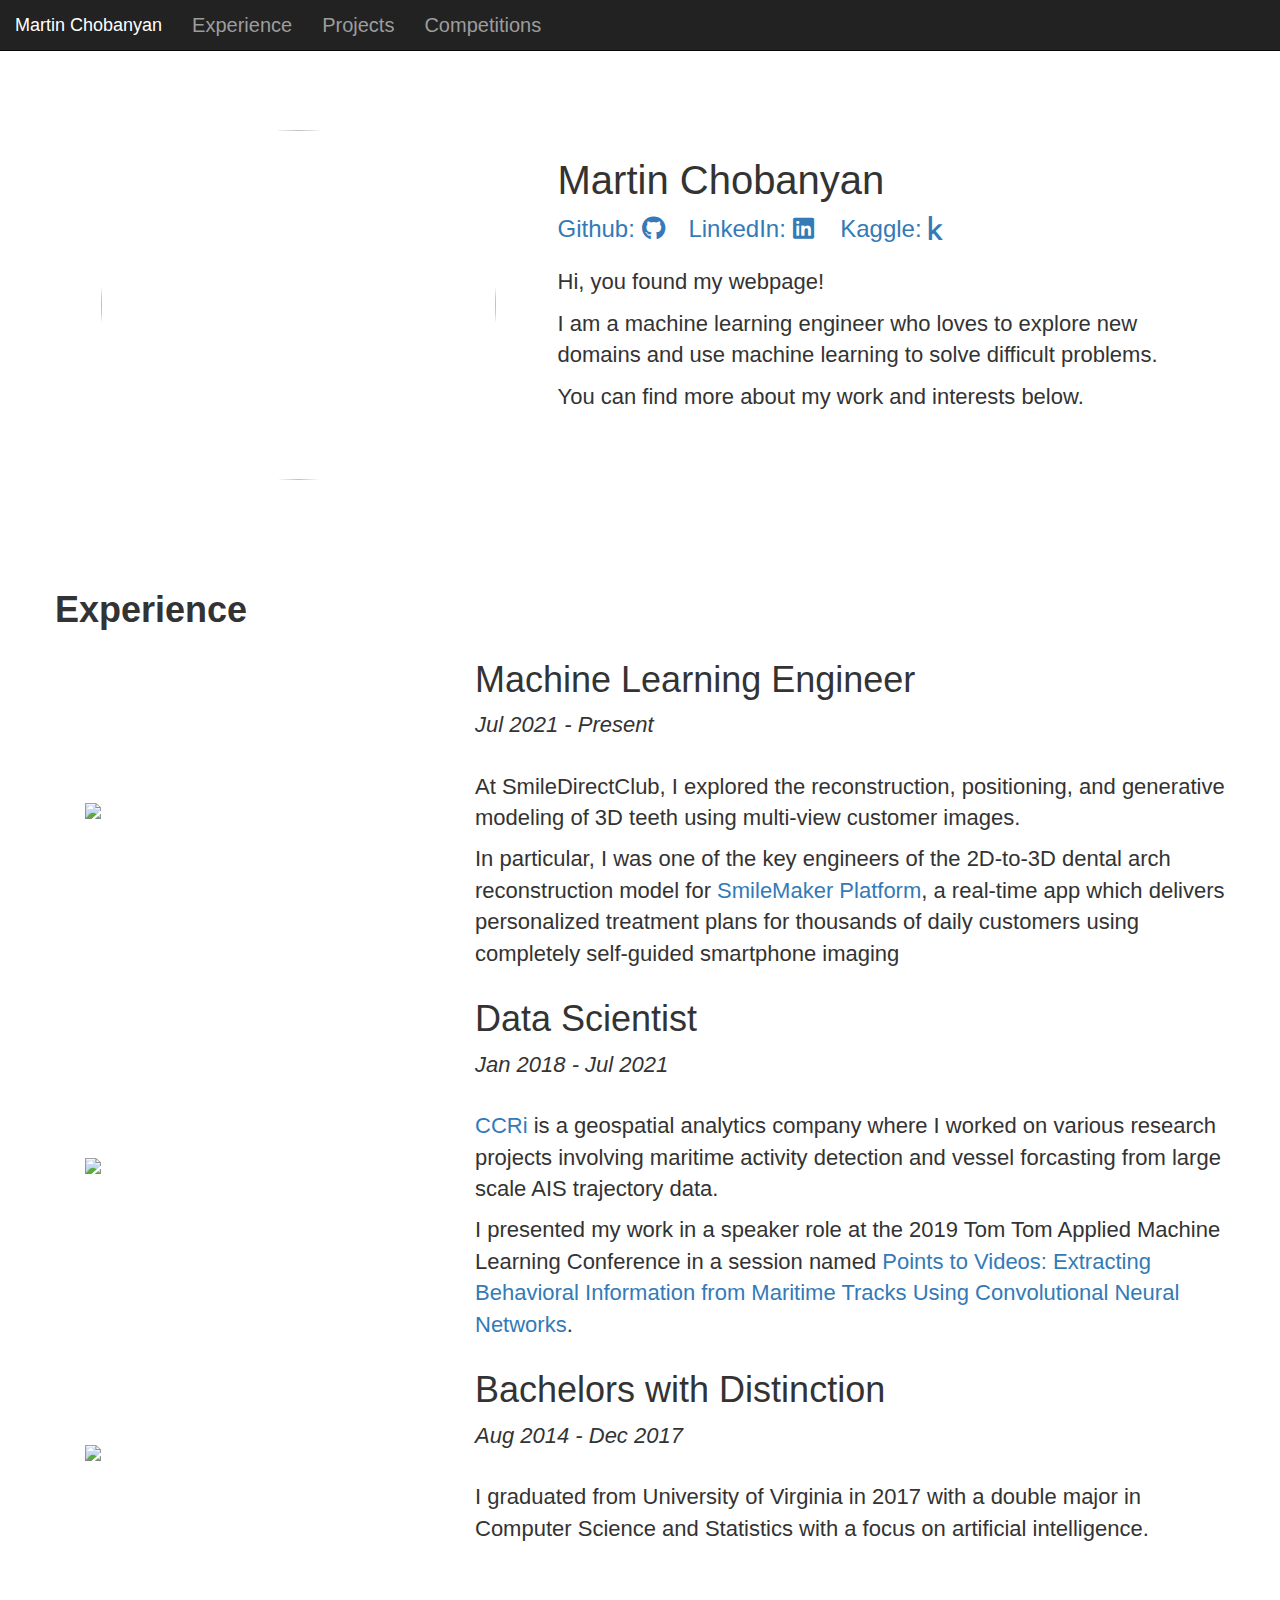
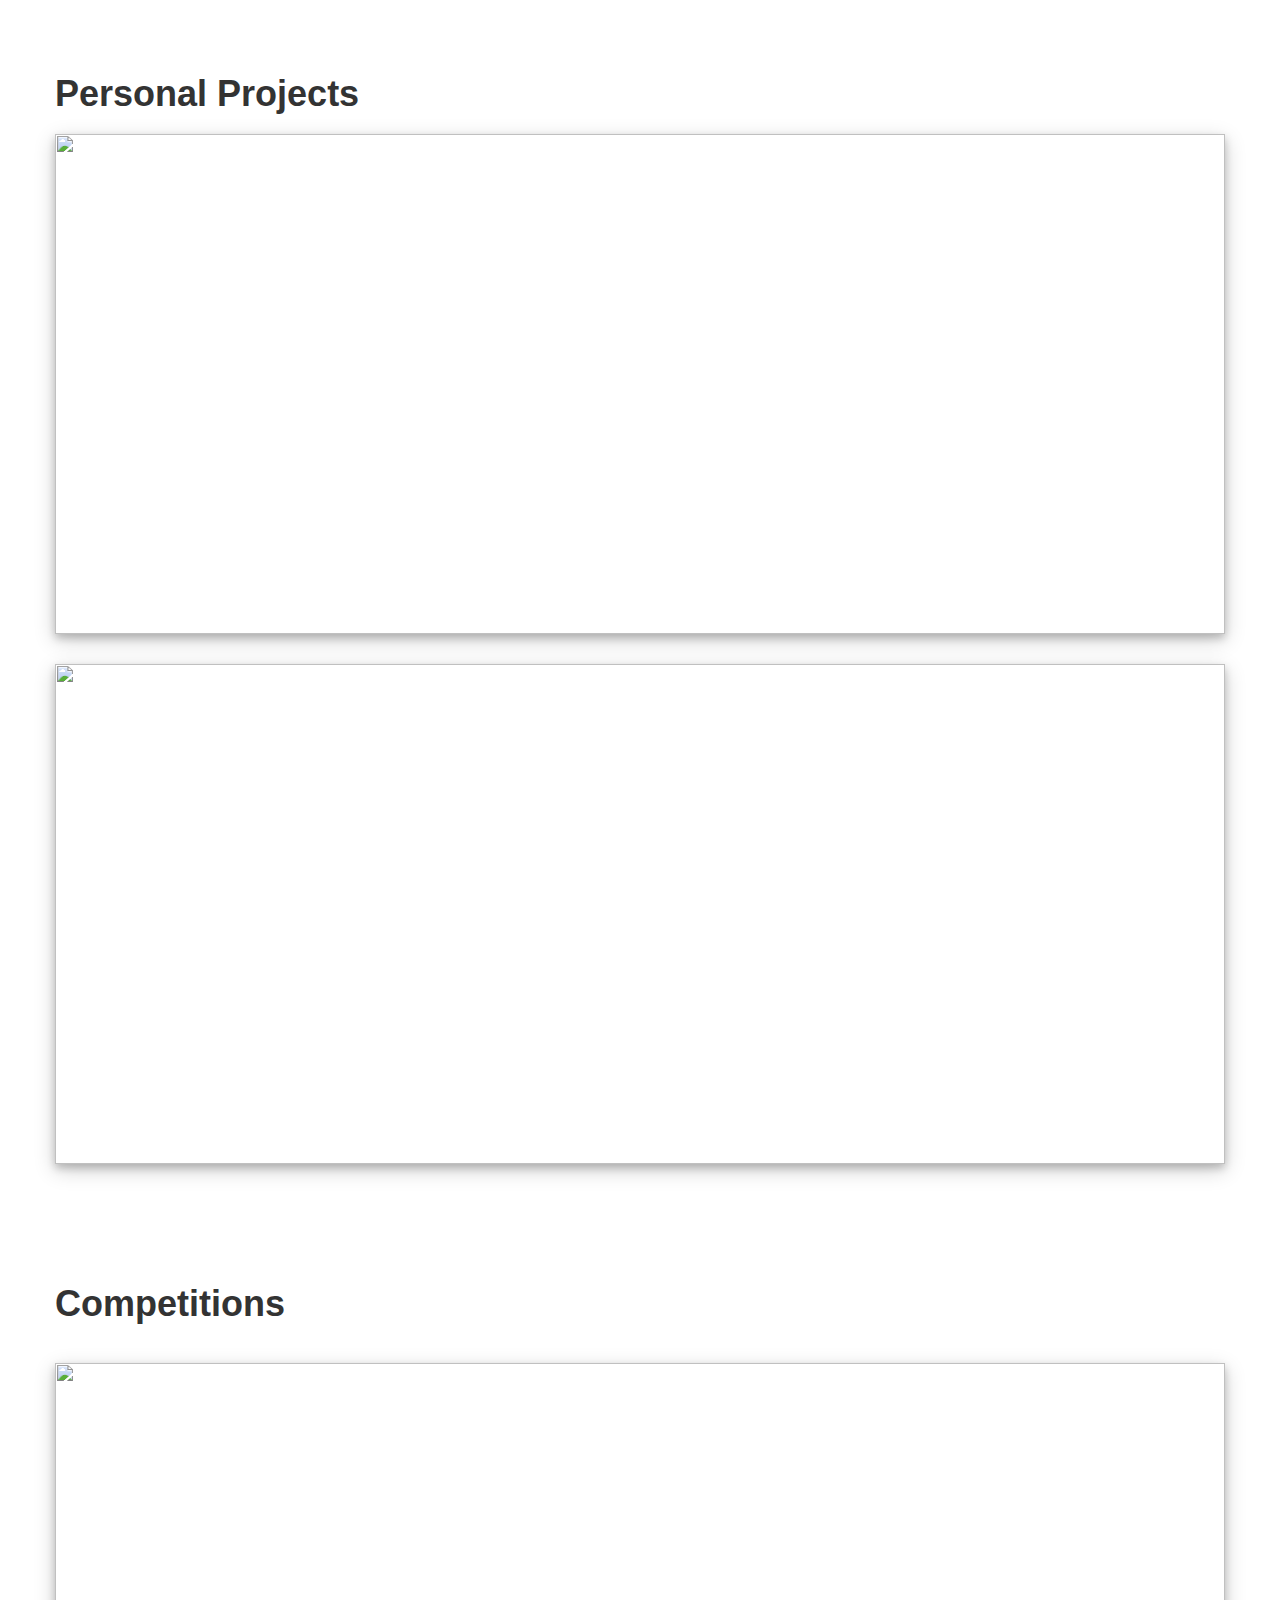
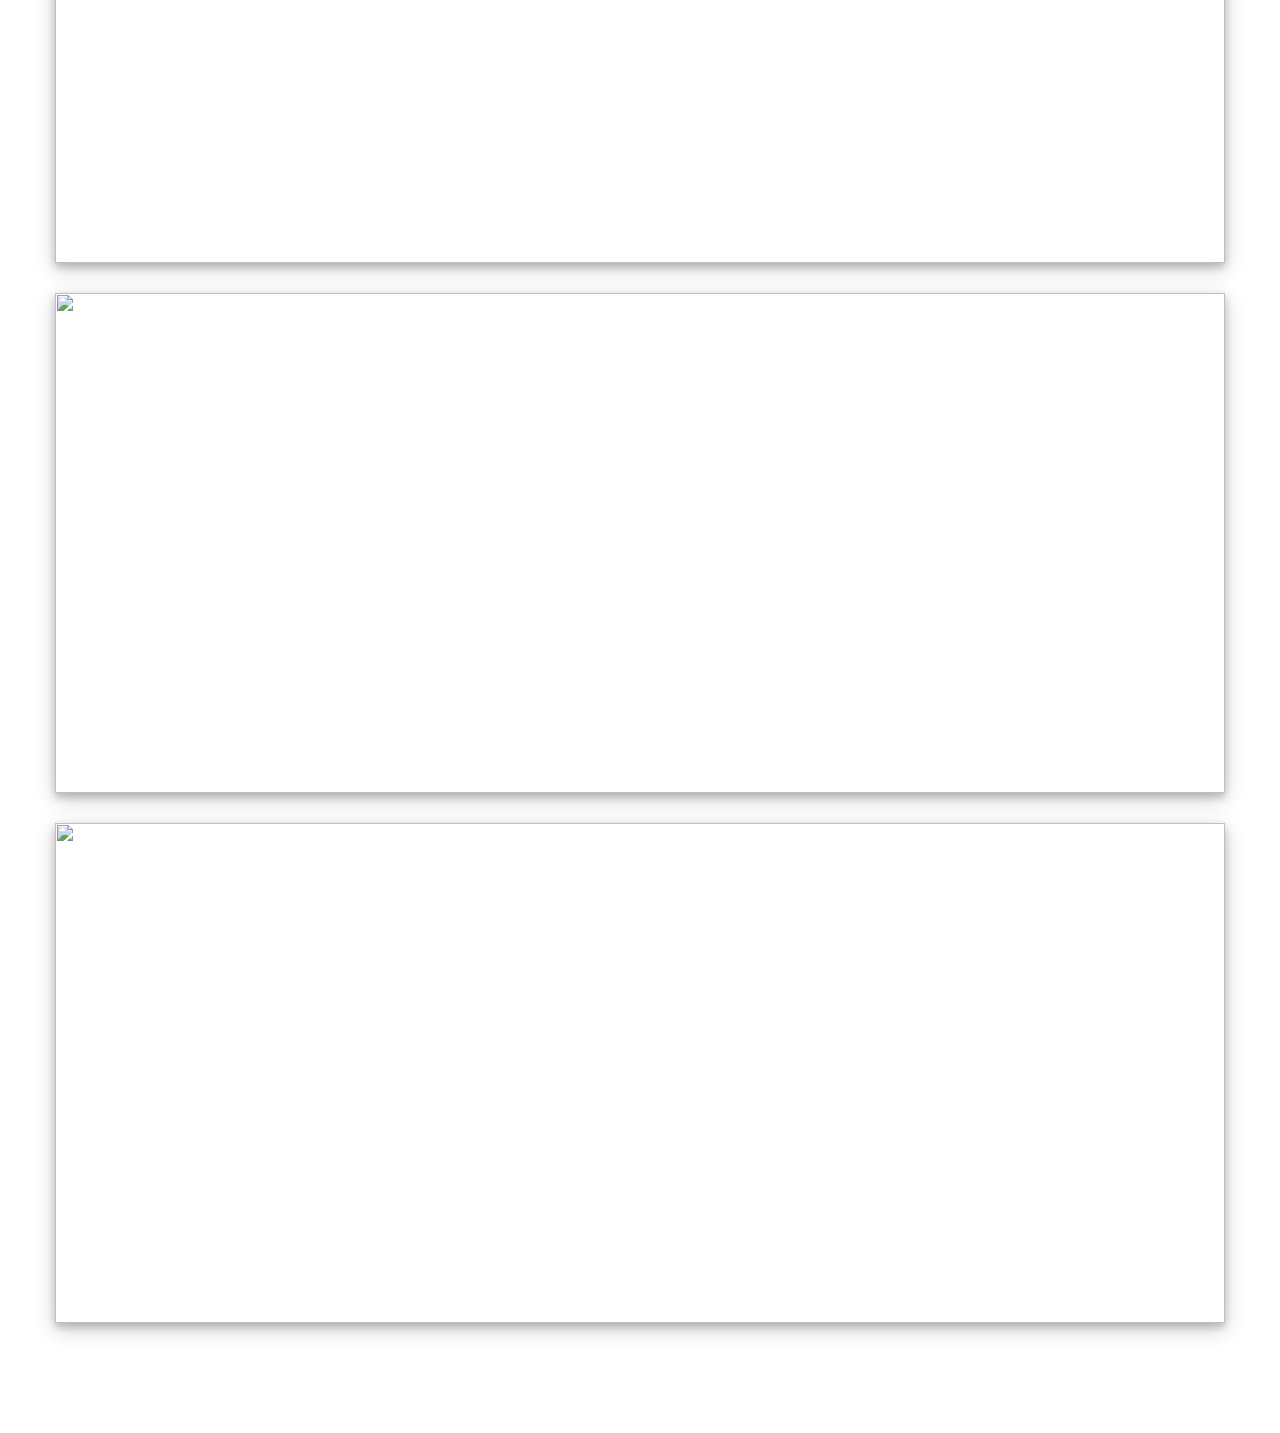
==== index.html @ 6e374dbe "Added experience section + minor changes" ====
<!DOCTYPE html>
<html lang="en">
<head>
  <title>Martin Chobanyan Homepage</title>
  <meta charset="utf-8">
  <meta name="viewport" content="width=device-width, initial-scale=1">
  <link rel="stylesheet" type="text/css" href="stylesheet.css">
  <link rel="stylesheet" href="https://maxcdn.bootstrapcdn.com/bootstrap/3.4.1/css/bootstrap.min.css">
  <link rel="stylesheet" href="https://cdnjs.cloudflare.com/ajax/libs/font-awesome/5.8.0/css/all.min.css">
  <script src="https://ajax.googleapis.com/ajax/libs/jquery/3.5.1/jquery.min.js"></script>
  <script src="https://maxcdn.bootstrapcdn.com/bootstrap/3.4.1/js/bootstrap.min.js"></script>
</head>

<body data-spy="scroll" data-target=".navbar" data-offset="50">

  <nav class="navbar navbar-inverse navbar-fixed-top">
    <div class="container-fluid">
      <div class="navbar-header">
        <a class="navbar-brand" href="#intro">Martin Chobanyan</a>
      </div>
      <div>
        <div class="collapse navbar-collapse" id="myNavbar">
          <ul class="nav navbar-nav">
            <li><a href="#experience">Experience</a></li>
            <li><a href="#projects">Projects</a></li>
            <li><a href="#competitions">Competitions</a></li>
          </ul>
        </div>
      </div>
    </div>
  </nav>    

  <div class="container", id="main-container">
    <div class="row vertical-align row-title", id="intro">
      <div class="col-lg-5">
  		<img src="https://raw.githubusercontent.com/martin-chobanyan/martin-chobanyan.github.io/main/resources/images/uva-selfie.jpg", class="img-circle", id="profile">
      </div>
      <div class="col-lg-7", id="intro-column">
      	<div id="intro-block">
      		<h1 style="font-size: 40px">Martin Chobanyan</h1>
      	    <a href="https://github.com/martin-chobanyan", class="media-links", target="_blank", rel="noreferrer noopener">Github: <i class="fab fa-github"></i></a>
      	    <a href="https://www.linkedin.com/in/martinchobanyan/", class="media-links", target="_blank", rel="noreferrer noopener">LinkedIn: <i class="fab fa-linkedin"></i>
            </a>
            <a href="https://www.kaggle.com/mch123", class="media-links", target="_blank", rel="noreferrer noopener">Kaggle: <i class="fab fa-kaggle"></i></a>

      	    <div id="intro-text">
      	    	<p>Hi, you found my webpage!</p>
      	    	<p>
                I am a machine learning engineer who loves to explore new domains and use machine learning to solve difficult problems.
              </p>
  	    	    <p>
  	    	    	You can find more about my work and interests below.
  	    	    </p>
      		</div>
      	</div>
      </div>
    </div>


    <div class="row row-title", id="experience">
      <h1><b>Experience</b></h1>
    </div>

    <div class="container", id="experience-block">
      <div class="row vertical-align experience-row">
        <div class="col-lg-4 experience-images">
          <img src="https://s3.us-east-2.amazonaws.com/lipco-product-images/outlook/outlook_items/D03972SMDRBK.jpg", id="sdc-logo">
        </div>
        <div class="col-lg-8 experience-text">
          <h1>Machine Learning Engineer</h1>
          <p><i>Jul 2021 - Present</i></p>
          <br>
          <p>
            At SmileDirectClub, I explored the reconstruction, positioning, and generative modeling of 3D teeth using multi-view customer images.
          </p>
          <p>
            In particular, I was one of the key engineers of the 2D-to-3D dental arch reconstruction model for <a href="https://investors.smiledirectclub.com/news-releases/news-release-details/smiledirectclub-announces-launch-innovative-smilemaker-platform">SmileMaker Platform</a>,
a real-time app which delivers personalized treatment plans for thousands of
daily customers using completely self-guided smartphone imaging
          </p>
        </div>
      </div>
      <div class="row vertical-align experience-row">
        <div class="col-lg-4 experience-images">
          <img src="https://raw.githubusercontent.com/martin-chobanyan/martin-chobanyan.github.io/main/resources/images/ccri-logo.png">
        </div>
        <div class="col-lg-8 experience-text">
          <h1>Data Scientist</h1>
          <p><i>Jan 2018 - Jul 2021</i></p>
          <br>
          <p>
            <a href="https://ccri.com", target="_blank", rel="noreferrer noopener">CCRi</a> is a geospatial analytics company where I worked on various research projects involving maritime activity detection and vessel forcasting from large scale AIS trajectory data.
          </p>
          <p>
            I presented my work in a speaker role at the 2019 Tom Tom Applied Machine Learning Conference in a session named <a href="https://tomtomfestival2019.sched.com/event/M3Os/points-to-videos-extracting-behavioral-information-from-maritime-tracks-using-convolutional-neural-networks">Points to Videos: Extracting Behavioral Information from Maritime Tracks Using Convolutional Neural Networks</a>.
          </p>
        </div>
      </div>
      <div class="row vertical-align experience-row">
        <div class="col-lg-4 experience-images">
          <img src="https://raw.githubusercontent.com/martin-chobanyan/martin-chobanyan.github.io/main/resources/images/uva-logo.png">
        </div>
        <div class="col-lg-8 experience-text">
          <h1>Bachelors with Distinction</h1>
          <p><i>Aug 2014 - Dec 2017</i></p>
          <br>
          <p>
            I graduated from University of Virginia in 2017 with a double major in Computer Science and Statistics with a focus on artificial intelligence.
          </p>
        </div>
      </div>
    </div>

    <div class="row row-title", id="projects">
    	<h1><b>Personal Projects</b></h1>
    </div>

    <div class="row project-row", id="transfer-vis">
    	<img src="https://raw.githubusercontent.com/martin-chobanyan/martin-chobanyan.github.io/main/resources/images/transfer-vis-banner.png", class="project-banner img-fluid ">
    	<a href="https://towardsdatascience.com/visualizing-change-in-neural-networks-eea86529a9f3", target="_blank", rel="noreferrer noopener">
  	  	<div class="overlay-description">
  	  		<div class="overlay-project-title">
  	  			<p class="project-title">
  	  				<strong>Visualizing Change in Neural Networks</strong>
  	  				<i class="fa fa-arrow-right fa-3x"></i>
  	  			</p>
  	  		</div>
  	  		<div class="overlay-project-description">
  	  			<p class="project-description">
  	  				An experiment to assess the change in feature visualizations of a neural network as it is fine-tuned to a new task 
  	  		    </p>

  	  		</div>
  	  	</div>
    	</a>
    </div>

      <div class="row project-row", id="emotion-detection">
    	<img src="https://raw.githubusercontent.com/martin-chobanyan/martin-chobanyan.github.io/main/resources/images/emotion-detection-banner.png", class="project-banner img-fluid ">
    	<a href="https://towardsdatascience.com/training-an-emotion-detector-with-transfer-learning-91dea84adeed", target="_blank", rel="noreferrer noopener">
  	  	<div class="overlay-description">
  	  		<div class="overlay-project-title">
  	  			<p class="project-title">
  	  				<strong>Emotion Detection with Transfer Learning</strong>
  	  				<i class="fa fa-arrow-right fa-3x"></i>
  	  			</p>
  	  		</div>
  	  		<div class="overlay-project-description">
  	  			<p class="project-description">
  	  				Creating an emotion detector using pre-trained computer vision models, transfer learning, and a nifty way to create a custom dataset using Google Images
  	  		    </p>
  	  		</div>
  	  	</div>
    	</a>
    </div>

    <div class="row row-title", id="competitions">
      <h1><b>Competitions</b></h1>
    </div>
    <div class="row project-row", id="kaggle-champs">
    	<img src="https://raw.githubusercontent.com/martin-chobanyan/martin-chobanyan.github.io/main/resources/images/kaggle-champs-banner.png", class="project-banner img-fluid ">
    	<a href="https://github.com/martin-chobanyan/champs_molecular_prediction", target="_blank", rel="noreferrer noopener">
  	  	<div class="overlay-description">
  	  		<div class="overlay-project-title">
  	  			<p class="project-title">
  	  				<strong>CHAMPS Molecular Prediction (Top 5% Finish)</strong>
  	  				<i class="fa fa-arrow-right fa-3x"></i>
  	  			</p>
  	  		</div>
  	  		<div class="overlay-project-description">
  	  			<p class="project-description">
  	  				Predicting molecular properties using graph convolutional neural networks and chemical descriptors
  	  		    </p>
  	  		</div>
  	  	</div>
    	</a>
    </div>
    
    <div class="row project-row", id="kaggle-champs">
      <img src="https://raw.githubusercontent.com/martin-chobanyan/martin-chobanyan.github.io/main/resources/images/cell-examples.jpg", class="project-banner img-fluid ">
      <a href="https://github.com/martin-chobanyan/hpa-single-cell", target="_blank", rel="noreferrer noopener">
        <div class="overlay-description">
          <div class="overlay-project-title">
            <p class="project-title">
              <strong>HPA Single Cell Classification (Top 6% Finish)</strong>
              <i class="fa fa-arrow-right fa-3x"></i>
            </p>
          </div>
          <div class="overlay-project-description">
            <p class="project-description">
              Segmenting the locations of target proteins within cell microscopy images using a Transformer-based architecture
            </p>
          </div>
        </div>
      </a>
    </div>

    <div class="row project-row", id="kaggle-lanl">
    	<img src="https://raw.githubusercontent.com/martin-chobanyan/martin-chobanyan.github.io/main/resources/images/kaggle-lanl-banner.png", class="project-banner img-fluid ">
    	<a href="https://github.com/martin-chobanyan/lanl_earthquake/blob/master/my_approach.ipynb", target="_blank", rel="noreferrer noopener">
  	  	<div class="overlay-description">
  	  		<div class="overlay-project-title">
  	  			<p class="project-title">
  	  				<strong>LANL Earthquake Prediction</strong>
  	  				<i class="fa fa-arrow-right fa-3x"></i>
  	  			</p>
  	  		</div>
  	  		<div class="overlay-project-description">
  	  			<p class="project-description">
  	  				Predicting the next seismic event in simulated earthquake data using an ensemble of deep learning techniques
  	  		    </p>
  	  		</div>
  	  	</div>
    	</a>
    </div>

  </div>
</body>
</html>
---- stylesheet.css ----
nav a {
	font-size: 20px;	
}

p, #experience-block li {
	font-size: 22px;
}

.row{
    overflow: hidden; 
}

.row-title {
	padding-top: 50px;
}

#main-container {
	margin-top: 80px;
	margin-bottom: 80px;
}

#profile {
	height: 350px;
	width: 395px;
	display: block; 
	margin: auto;
	margin-bottom: 40px;
}

.vertical-align {
    display: flex;
    align-items: center;
}

#intro-block {
	margin-bottom: 100px;
}

#intro-text {
	margin-top: 20px;
}

.media-links {
	font-size: 24px;
	margin-right: 20px;
	margin-top: 20px;
}

#experience-row {
	padding-top: 30px;
}

#experience-images {
	/*background-color: lightblue*/
}

#experience-text {
	/*background-color: lightgray*/
}

#experience-images img {
	display: block;
	margin: auto;
}

#ccri-logo {
	width: 75%;
	height: 75%;
}

#projects, #competitions {
	margin-top: 50px;
}

.project-row {
	margin-top: 30px;
	margin-bottom: 30px;
	position: relative;
	box-shadow: 0 4px 8px 0 rgba(0, 0, 0, 0.2), 0 6px 20px 0 rgba(0, 0, 0, 0.19);
}

#transfer-vis {
	margin-top: 10px;
}

.project-banner {
	display: block; 
	width: 100%; 
	height: 500px; 
}

.overlay-description {
	visibility: hidden;
	position: absolute;
	top: 0;
	bottom: 0;
	left: 0;
	right: 0;
	opacity: 0.8;
	background-color: #505050;
}

.project-row:hover .overlay-description {
	visibility: visible;
}

.overlay-project-title {
	color: white;
	position: absolute;
	width: 100%;
	top: 40%;
	left: 50%;
	-webkit-transform: translate(-50%, -50%);
	text-align: center;
}

.overlay-project-description {
	color: white;
	position: absolute;
	width: 75%;
	top: 60%;
	left: 50%;
	-webkit-transform: translate(-50%, -50%);
	text-align: center;
}

.project-title {
	font-size: 36px;
}

.project-description {
	font-size: 24px;
}

.overlay-project-title i {
	margin-left: 15px;
	margin-top: 10px;
	font-size: 30px
}
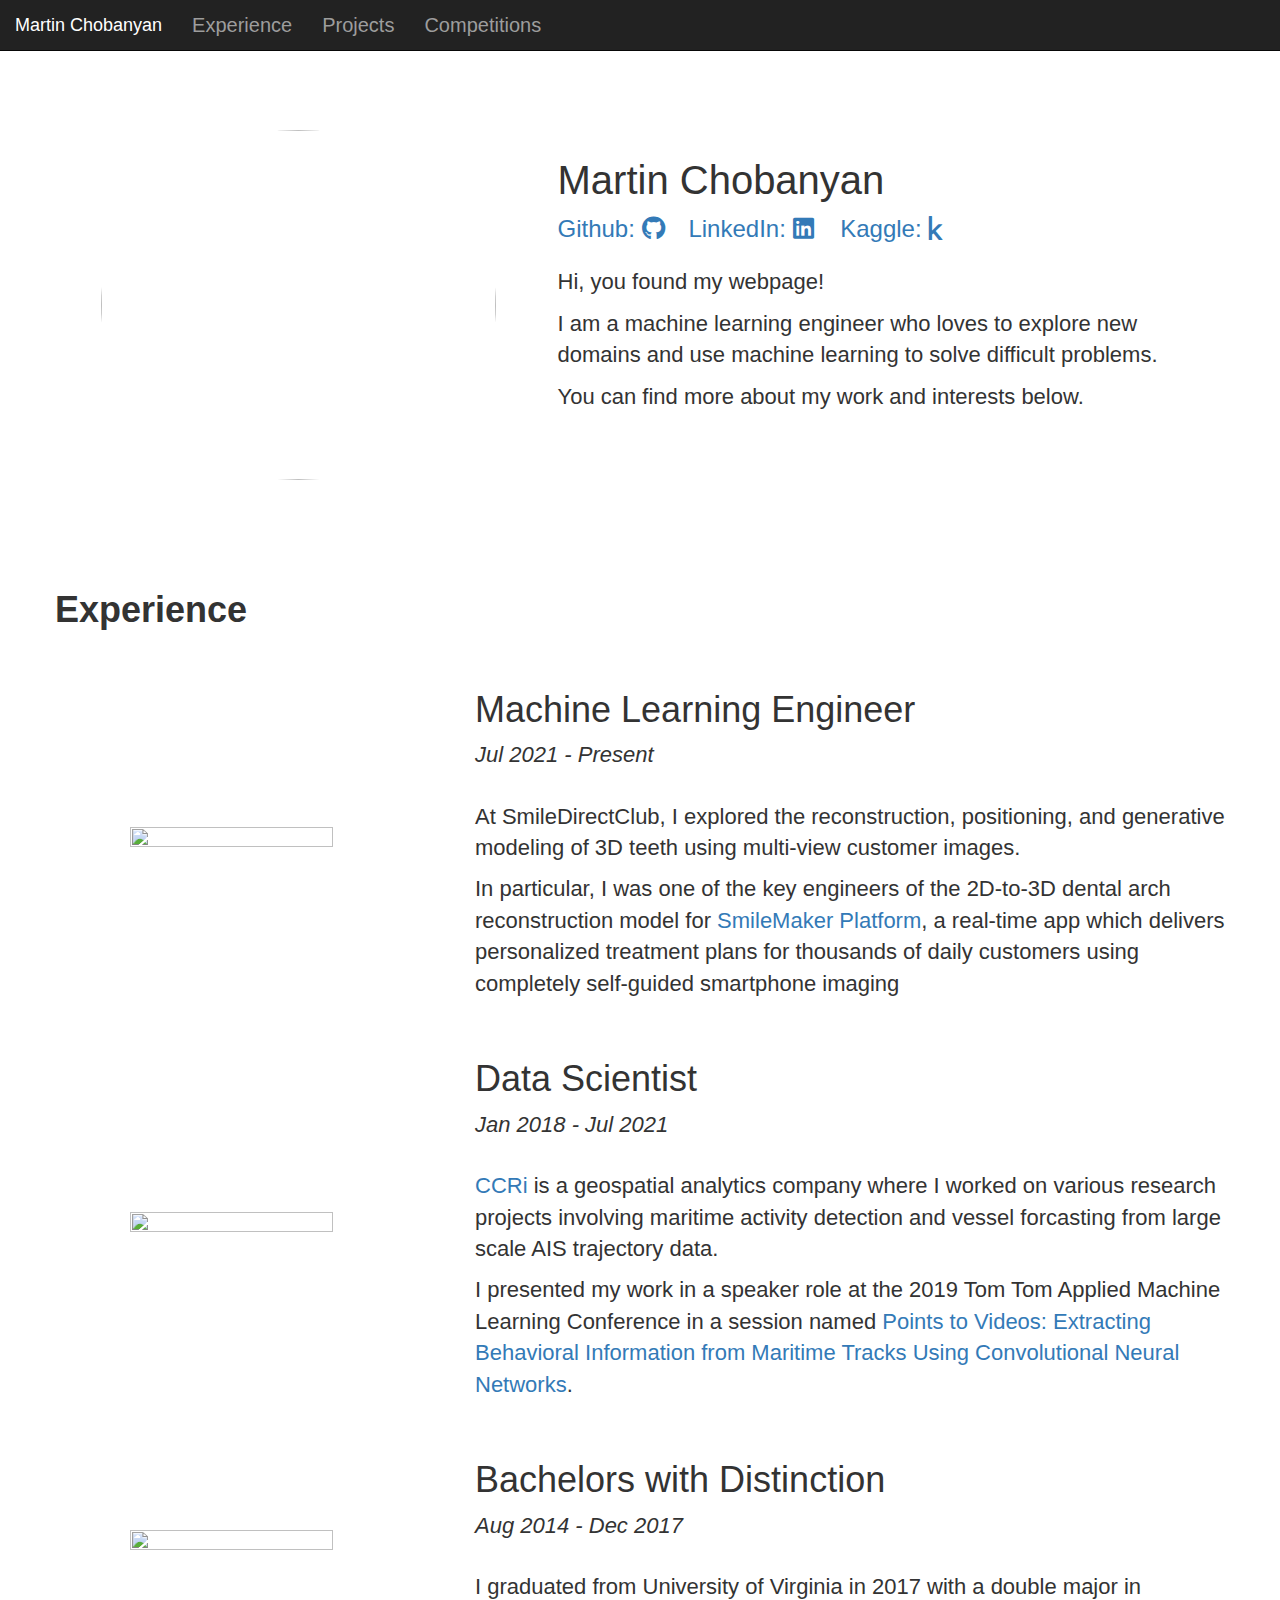
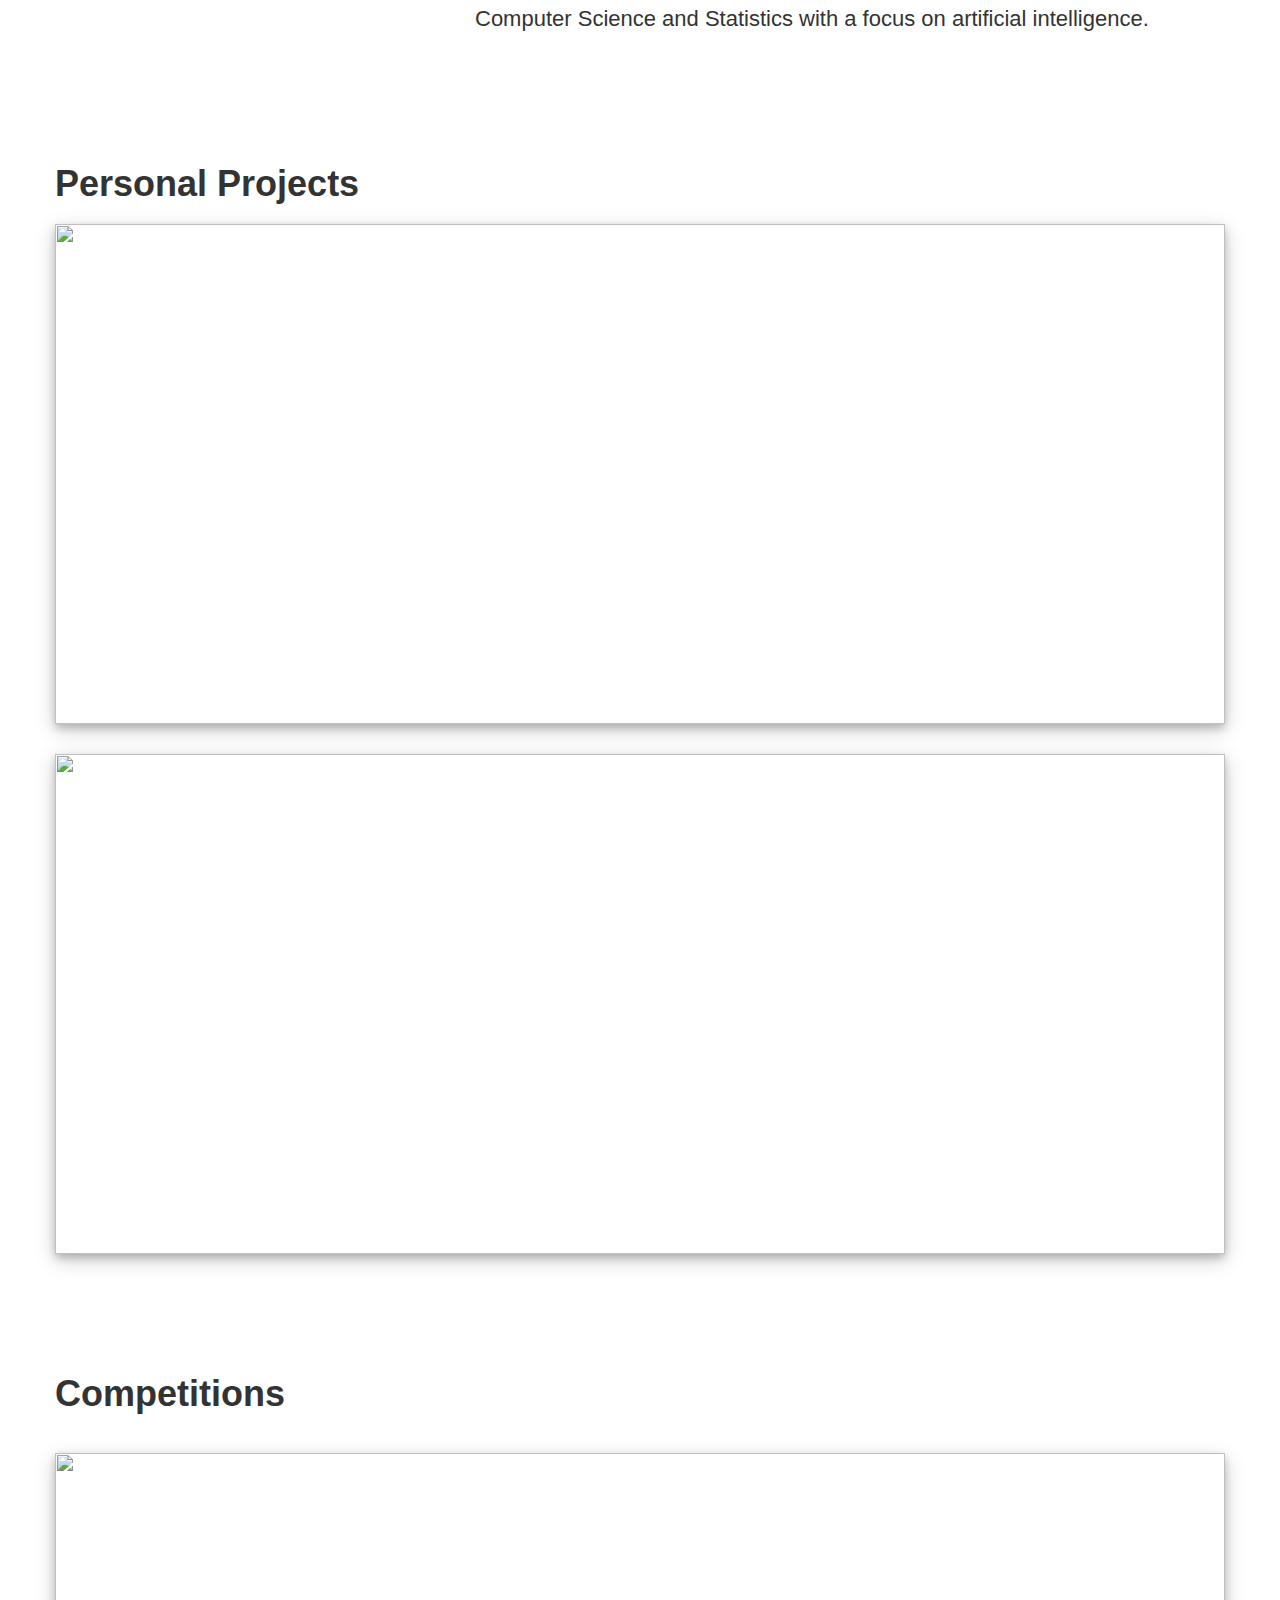
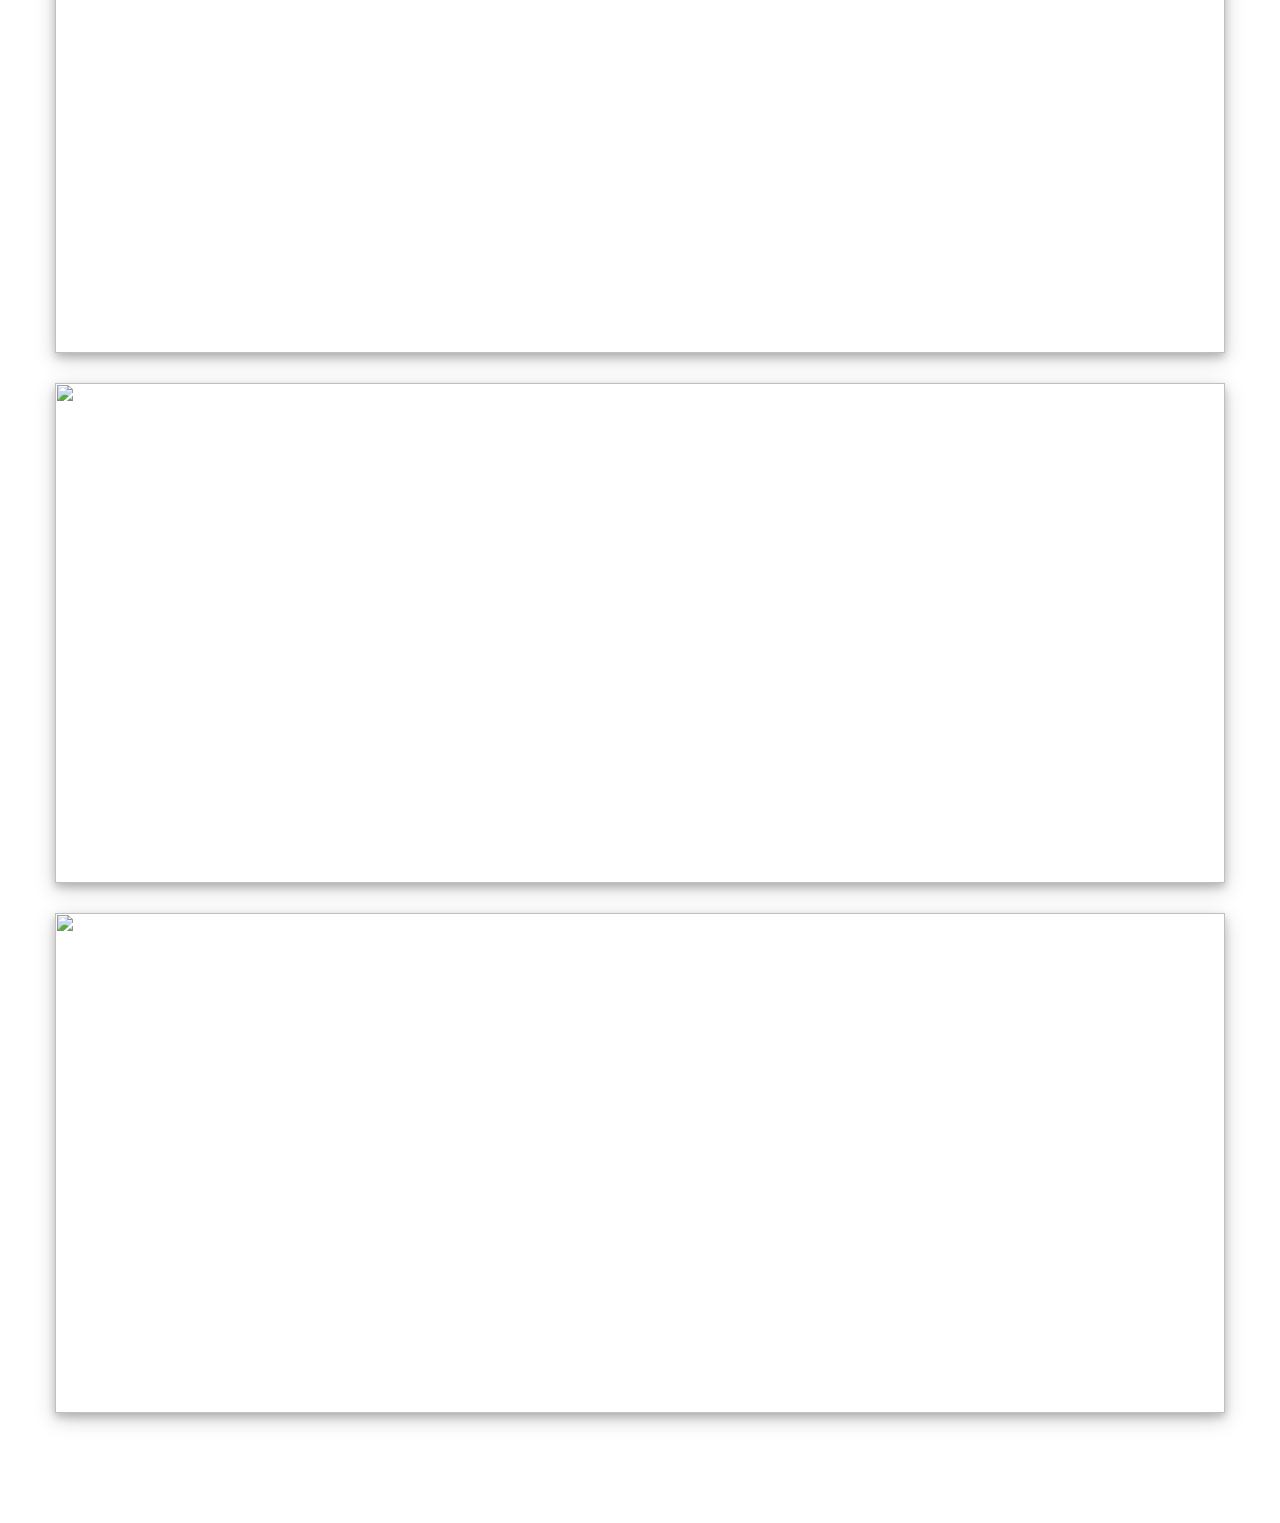
==== commit a6be95a6: "changed breakpoints from lg to sm" ====
--- a/index.html
+++ b/index.html
@@ -32,10 +32,10 @@
 
   <div class="container", id="main-container">
     <div class="row vertical-align row-title", id="intro">
-      <div class="col-lg-5">
+      <div class="col-sm-5">
   		<img src="https://raw.githubusercontent.com/martin-chobanyan/martin-chobanyan.github.io/main/resources/images/uva-selfie.jpg", class="img-circle", id="profile">
       </div>
-      <div class="col-lg-7", id="intro-column">
+      <div class="col-sm-7", id="intro-column">
       	<div id="intro-block">
       		<h1 style="font-size: 40px">Martin Chobanyan</h1>
       	    <a href="https://github.com/martin-chobanyan", class="media-links", target="_blank", rel="noreferrer noopener">Github: <i class="fab fa-github"></i></a>
@@ -63,10 +63,10 @@
 
     <div class="container", id="experience-block">
       <div class="row vertical-align experience-row">
-        <div class="col-lg-4 experience-images">
+        <div class="col-sm-4 experience-images">
           <img src="https://s3.us-east-2.amazonaws.com/lipco-product-images/outlook/outlook_items/D03972SMDRBK.jpg", id="sdc-logo">
         </div>
-        <div class="col-lg-8 experience-text">
+        <div class="col-sm-8 experience-text">
           <h1>Machine Learning Engineer</h1>
           <p><i>Jul 2021 - Present</i></p>
           <br>
@@ -74,17 +74,15 @@
             At SmileDirectClub, I explored the reconstruction, positioning, and generative modeling of 3D teeth using multi-view customer images.
           </p>
           <p>
-            In particular, I was one of the key engineers of the 2D-to-3D dental arch reconstruction model for <a href="https://investors.smiledirectclub.com/news-releases/news-release-details/smiledirectclub-announces-launch-innovative-smilemaker-platform">SmileMaker Platform</a>,
-a real-time app which delivers personalized treatment plans for thousands of
-daily customers using completely self-guided smartphone imaging
+            In particular, I was one of the key engineers of the 2D-to-3D dental arch reconstruction model for <a href="https://investors.smiledirectclub.com/news-releases/news-release-details/smiledirectclub-announces-launch-innovative-smilemaker-platform">SmileMaker Platform</a>, a real-time app which delivers personalized treatment plans for thousands of daily customers using completely self-guided smartphone imaging
           </p>
         </div>
       </div>
       <div class="row vertical-align experience-row">
-        <div class="col-lg-4 experience-images">
+        <div class="col-sm-4 experience-images">
           <img src="https://raw.githubusercontent.com/martin-chobanyan/martin-chobanyan.github.io/main/resources/images/ccri-logo.png">
         </div>
-        <div class="col-lg-8 experience-text">
+        <div class="col-sm-8 experience-text">
           <h1>Data Scientist</h1>
           <p><i>Jan 2018 - Jul 2021</i></p>
           <br>
@@ -97,10 +95,10 @@
         </div>
       </div>
       <div class="row vertical-align experience-row">
-        <div class="col-lg-4 experience-images">
+        <div class="col-sm-4 experience-images">
           <img src="https://raw.githubusercontent.com/martin-chobanyan/martin-chobanyan.github.io/main/resources/images/uva-logo.png">
         </div>
-        <div class="col-lg-8 experience-text">
+        <div class="col-sm-8 experience-text">
           <h1>Bachelors with Distinction</h1>
           <p><i>Aug 2014 - Dec 2017</i></p>
           <br>
--- a/stylesheet.css
+++ b/stylesheet.css
@@ -46,24 +46,21 @@
 	margin-top: 20px;
 }
 
-#experience-row {
+.experience-row {
 	padding-top: 30px;
 }
 
-#experience-images {
+.experience-images {
 	/*background-color: lightblue*/
 }
 
-#experience-text {
+.experience-text {
 	/*background-color: lightgray*/
 }
 
-#experience-images img {
+.experience-images img {
 	display: block;
 	margin: auto;
-}
-
-#ccri-logo {
 	width: 75%;
 	height: 75%;
 }
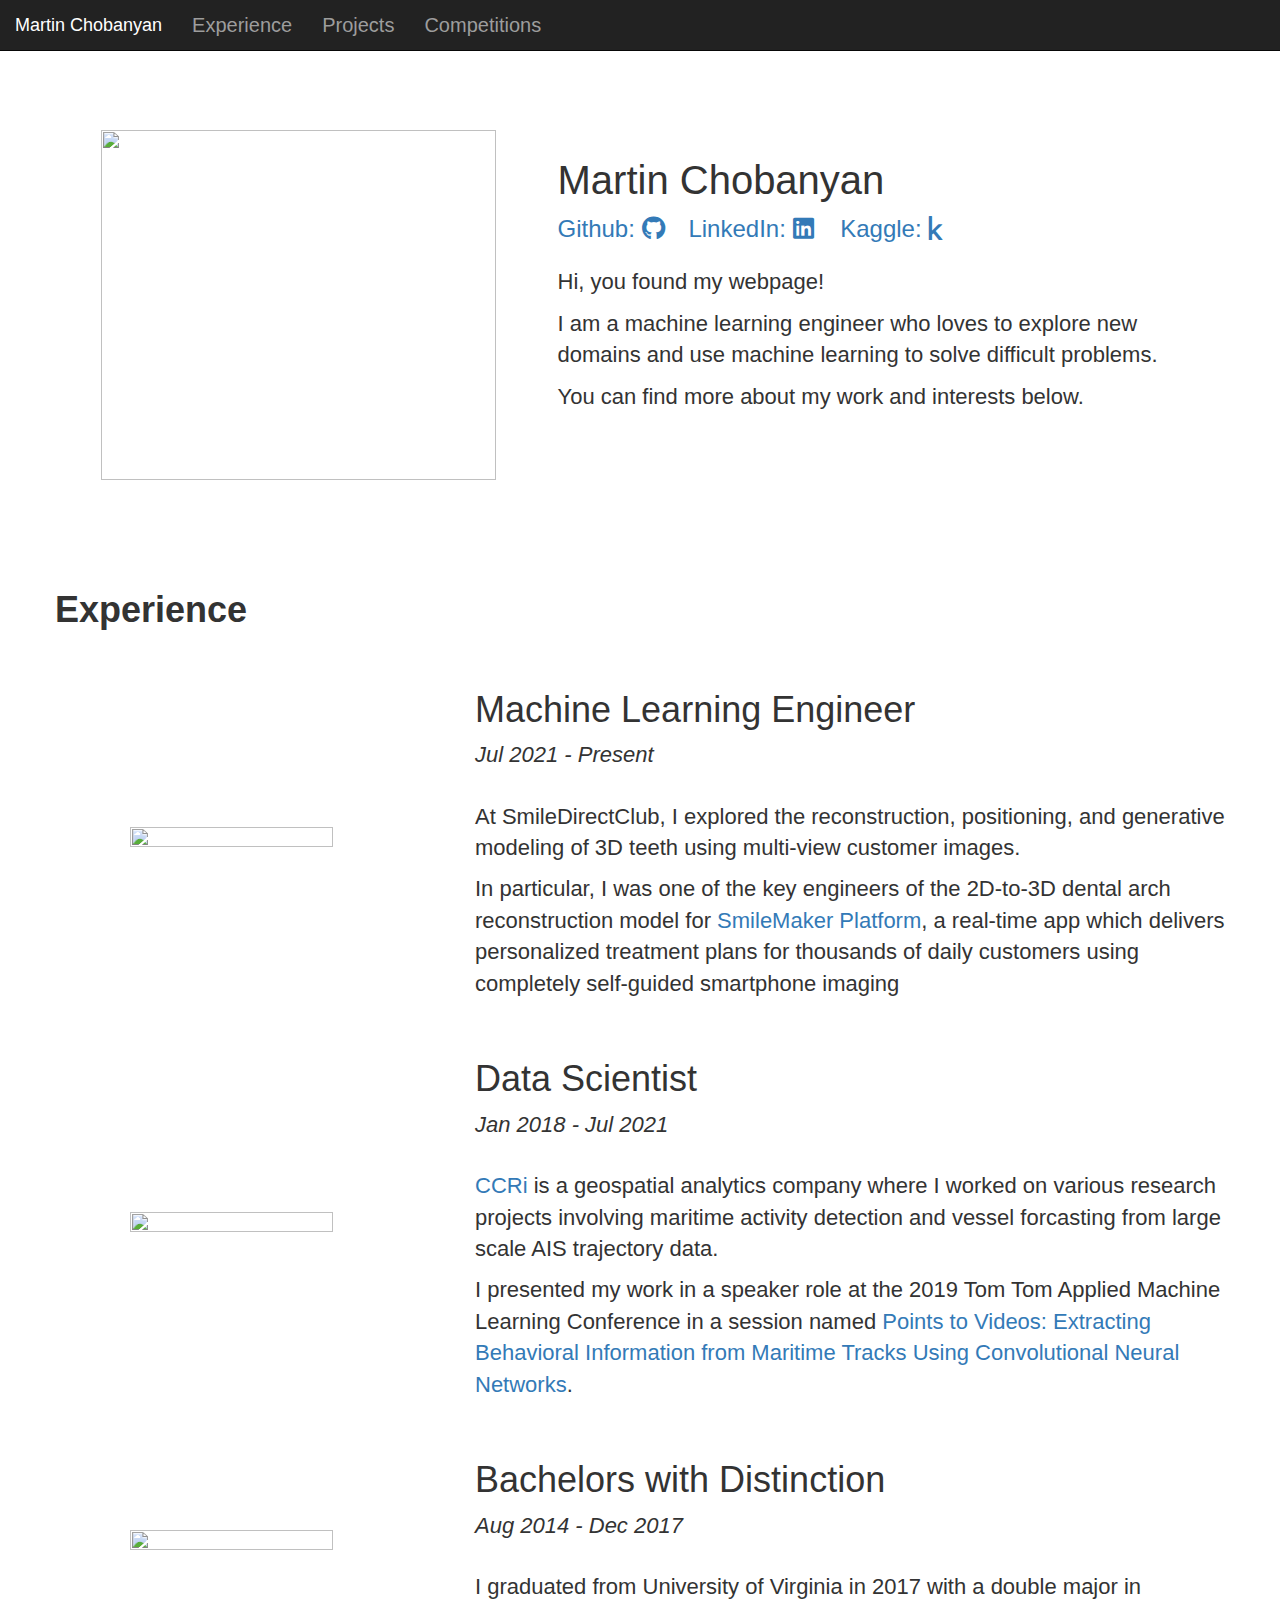
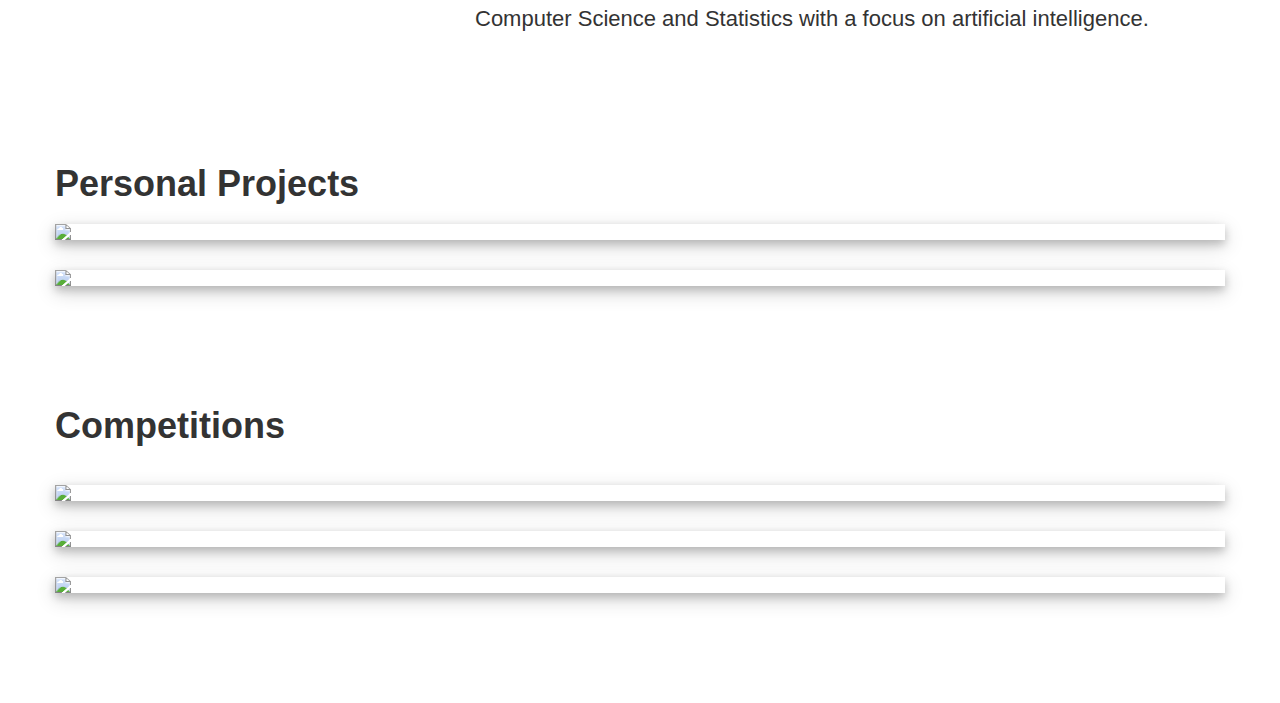
==== commit df6b7366: "responsive images" ====
--- a/index.html
+++ b/index.html
@@ -33,7 +33,7 @@
   <div class="container", id="main-container">
     <div class="row vertical-align row-title", id="intro">
       <div class="col-sm-5">
-  		<img src="https://raw.githubusercontent.com/martin-chobanyan/martin-chobanyan.github.io/main/resources/images/uva-selfie.jpg", class="img-circle", id="profile">
+  		<img src="https://raw.githubusercontent.com/martin-chobanyan/martin-chobanyan.github.io/main/resources/images/uva-selfie.jpg", class="img-responsive", id="profile">
       </div>
       <div class="col-sm-7", id="intro-column">
       	<div id="intro-block">
@@ -64,7 +64,7 @@
     <div class="container", id="experience-block">
       <div class="row vertical-align experience-row">
         <div class="col-sm-4 experience-images">
-          <img src="https://s3.us-east-2.amazonaws.com/lipco-product-images/outlook/outlook_items/D03972SMDRBK.jpg", id="sdc-logo">
+          <img src="https://s3.us-east-2.amazonaws.com/lipco-product-images/outlook/outlook_items/D03972SMDRBK.jpg", id="sdc-logo" class="img-responsive">
         </div>
         <div class="col-sm-8 experience-text">
           <h1>Machine Learning Engineer</h1>
@@ -80,7 +80,7 @@
       </div>
       <div class="row vertical-align experience-row">
         <div class="col-sm-4 experience-images">
-          <img src="https://raw.githubusercontent.com/martin-chobanyan/martin-chobanyan.github.io/main/resources/images/ccri-logo.png">
+          <img src="https://raw.githubusercontent.com/martin-chobanyan/martin-chobanyan.github.io/main/resources/images/ccri-logo.png" class="img-responsive">
         </div>
         <div class="col-sm-8 experience-text">
           <h1>Data Scientist</h1>
@@ -96,7 +96,7 @@
       </div>
       <div class="row vertical-align experience-row">
         <div class="col-sm-4 experience-images">
-          <img src="https://raw.githubusercontent.com/martin-chobanyan/martin-chobanyan.github.io/main/resources/images/uva-logo.png">
+          <img src="https://raw.githubusercontent.com/martin-chobanyan/martin-chobanyan.github.io/main/resources/images/uva-logo.png" class="img-responsive">
         </div>
         <div class="col-sm-8 experience-text">
           <h1>Bachelors with Distinction</h1>
@@ -114,7 +114,7 @@
     </div>
 
     <div class="row project-row", id="transfer-vis">
-    	<img src="https://raw.githubusercontent.com/martin-chobanyan/martin-chobanyan.github.io/main/resources/images/transfer-vis-banner.png", class="project-banner img-fluid ">
+    	<img src="https://raw.githubusercontent.com/martin-chobanyan/martin-chobanyan.github.io/main/resources/images/transfer-vis-banner.png", class="project-banner  img-responsive">
     	<a href="https://towardsdatascience.com/visualizing-change-in-neural-networks-eea86529a9f3", target="_blank", rel="noreferrer noopener">
   	  	<div class="overlay-description">
   	  		<div class="overlay-project-title">
@@ -134,7 +134,7 @@
     </div>
 
       <div class="row project-row", id="emotion-detection">
-    	<img src="https://raw.githubusercontent.com/martin-chobanyan/martin-chobanyan.github.io/main/resources/images/emotion-detection-banner.png", class="project-banner img-fluid ">
+    	<img src="https://raw.githubusercontent.com/martin-chobanyan/martin-chobanyan.github.io/main/resources/images/emotion-detection-banner.png", class="project-banner  img-responsive">
     	<a href="https://towardsdatascience.com/training-an-emotion-detector-with-transfer-learning-91dea84adeed", target="_blank", rel="noreferrer noopener">
   	  	<div class="overlay-description">
   	  		<div class="overlay-project-title">
@@ -156,7 +156,7 @@
       <h1><b>Competitions</b></h1>
     </div>
     <div class="row project-row", id="kaggle-champs">
-    	<img src="https://raw.githubusercontent.com/martin-chobanyan/martin-chobanyan.github.io/main/resources/images/kaggle-champs-banner.png", class="project-banner img-fluid ">
+    	<img src="https://raw.githubusercontent.com/martin-chobanyan/martin-chobanyan.github.io/main/resources/images/kaggle-champs-banner.png", class="project-banner  img-responsive">
     	<a href="https://github.com/martin-chobanyan/champs_molecular_prediction", target="_blank", rel="noreferrer noopener">
   	  	<div class="overlay-description">
   	  		<div class="overlay-project-title">
@@ -175,7 +175,7 @@
     </div>
     
     <div class="row project-row", id="kaggle-champs">
-      <img src="https://raw.githubusercontent.com/martin-chobanyan/martin-chobanyan.github.io/main/resources/images/cell-examples.jpg", class="project-banner img-fluid ">
+      <img src="https://raw.githubusercontent.com/martin-chobanyan/martin-chobanyan.github.io/main/resources/images/cell-examples.jpg", class="project-banner  img-responsive">
       <a href="https://github.com/martin-chobanyan/hpa-single-cell", target="_blank", rel="noreferrer noopener">
         <div class="overlay-description">
           <div class="overlay-project-title">
@@ -194,7 +194,7 @@
     </div>
 
     <div class="row project-row", id="kaggle-lanl">
-    	<img src="https://raw.githubusercontent.com/martin-chobanyan/martin-chobanyan.github.io/main/resources/images/kaggle-lanl-banner.png", class="project-banner img-fluid ">
+    	<img src="https://raw.githubusercontent.com/martin-chobanyan/martin-chobanyan.github.io/main/resources/images/kaggle-lanl-banner.png", class="project-banner  img-responsive">
     	<a href="https://github.com/martin-chobanyan/lanl_earthquake/blob/master/my_approach.ipynb", target="_blank", rel="noreferrer noopener">
   	  	<div class="overlay-description">
   	  		<div class="overlay-project-title">
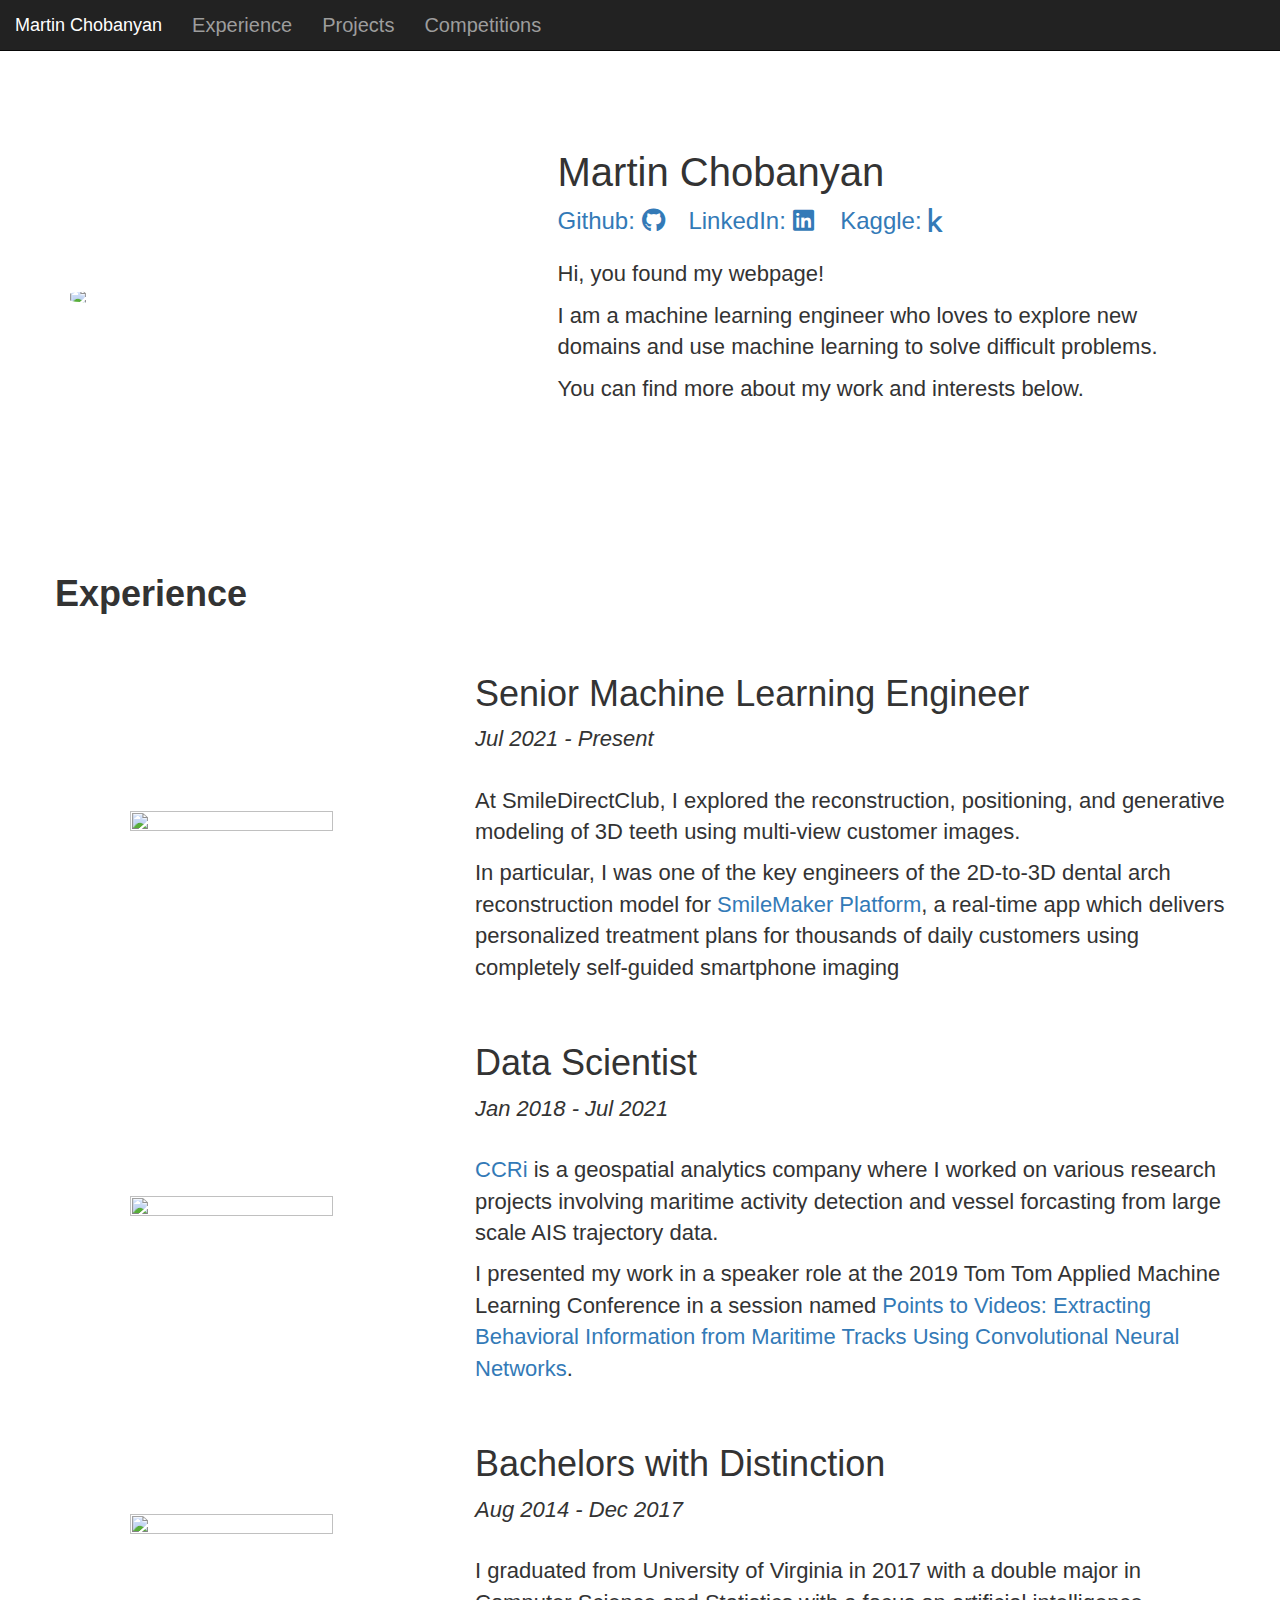
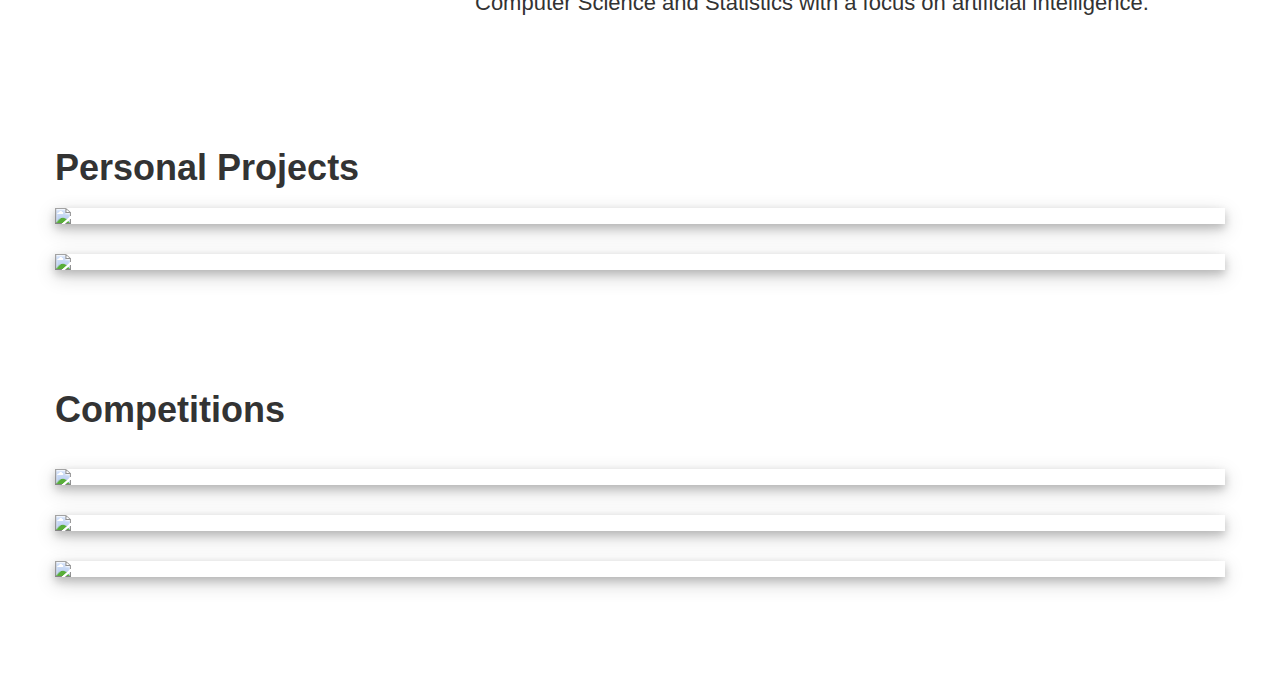
==== commit 7471bf0e: "Update index.html" ====
--- a/index.html
+++ b/index.html
@@ -67,7 +67,7 @@
           <img src="https://s3.us-east-2.amazonaws.com/lipco-product-images/outlook/outlook_items/D03972SMDRBK.jpg", id="sdc-logo" class="img-responsive">
         </div>
         <div class="col-sm-8 experience-text">
-          <h1>Machine Learning Engineer</h1>
+          <h1>Senior Machine Learning Engineer</h1>
           <p><i>Jul 2021 - Present</i></p>
           <br>
           <p>
--- a/stylesheet.css
+++ b/stylesheet.css
@@ -20,8 +20,7 @@
 }
 
 #profile {
-	height: 350px;
-	width: 395px;
+	border-radius: 30%;
 	display: block; 
 	margin: auto;
 	margin-bottom: 40px;
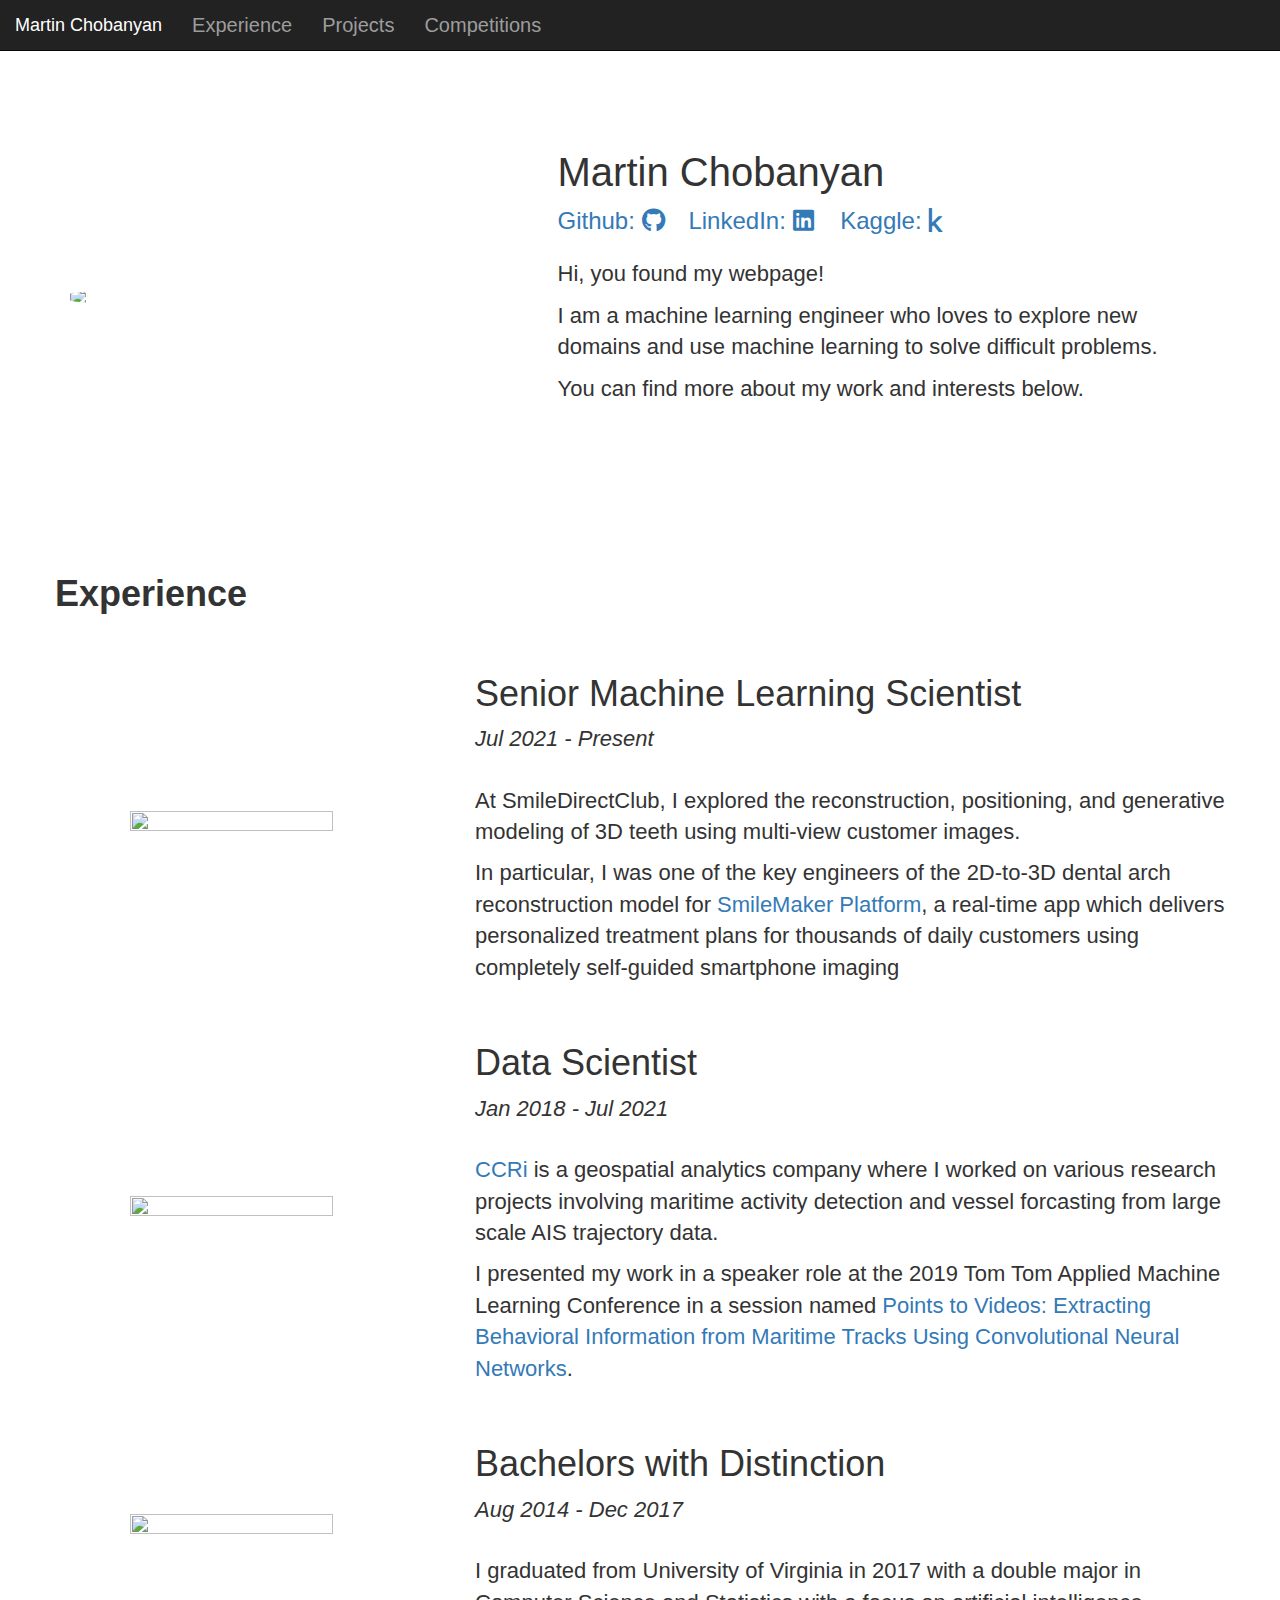
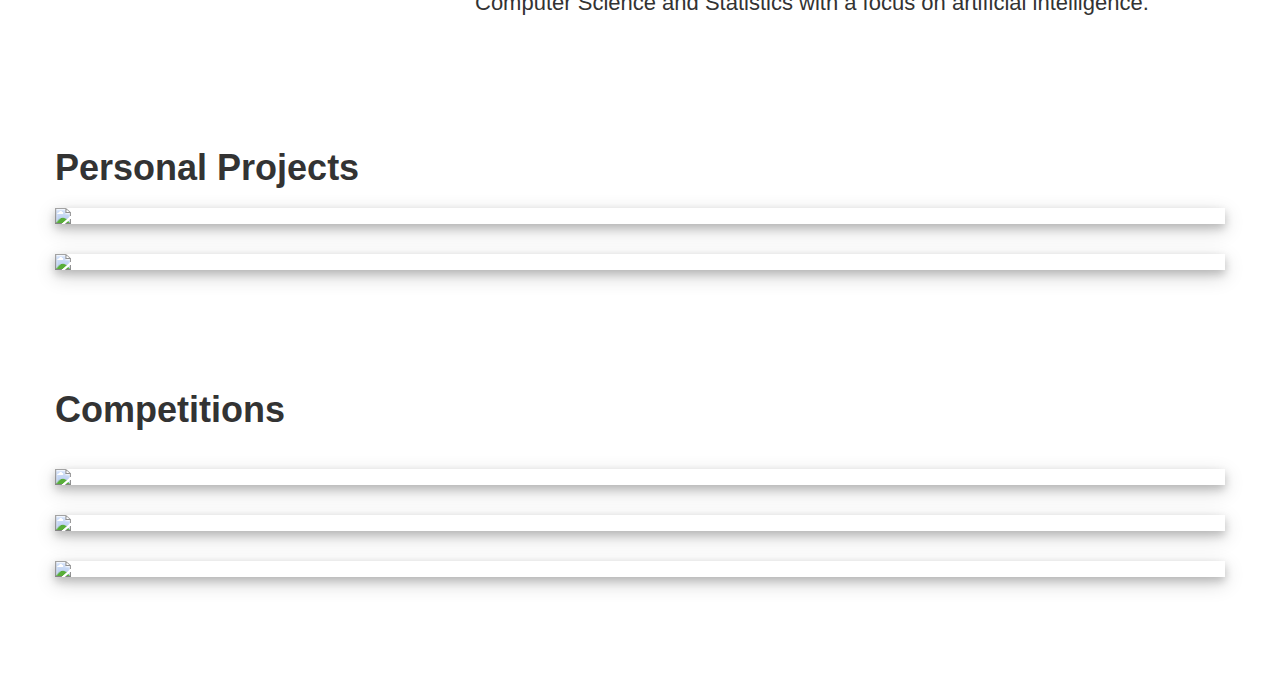
==== commit 3346a6f3: "Update index.html" ====
--- a/index.html
+++ b/index.html
@@ -67,7 +67,7 @@
           <img src="https://s3.us-east-2.amazonaws.com/lipco-product-images/outlook/outlook_items/D03972SMDRBK.jpg", id="sdc-logo" class="img-responsive">
         </div>
         <div class="col-sm-8 experience-text">
-          <h1>Senior Machine Learning Engineer</h1>
+          <h1>Senior Machine Learning Scientist</h1>
           <p><i>Jul 2021 - Present</i></p>
           <br>
           <p>
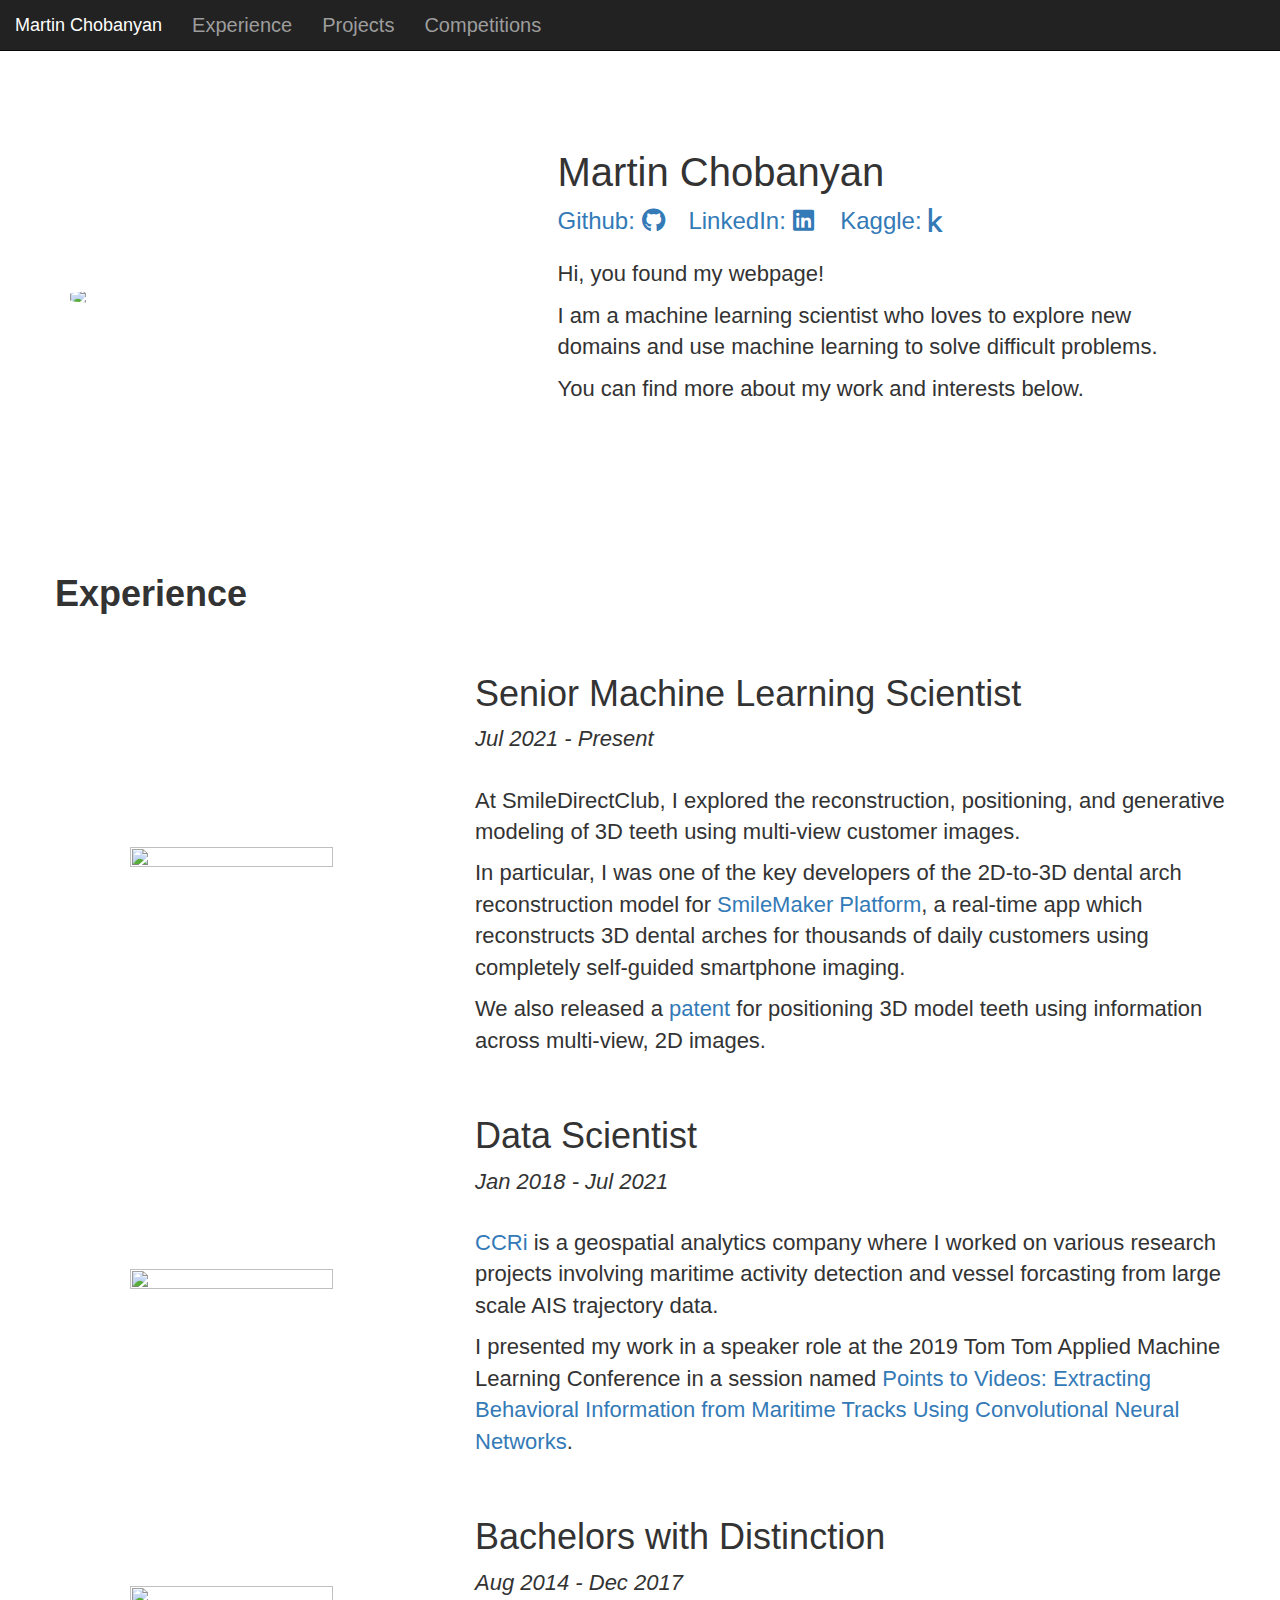
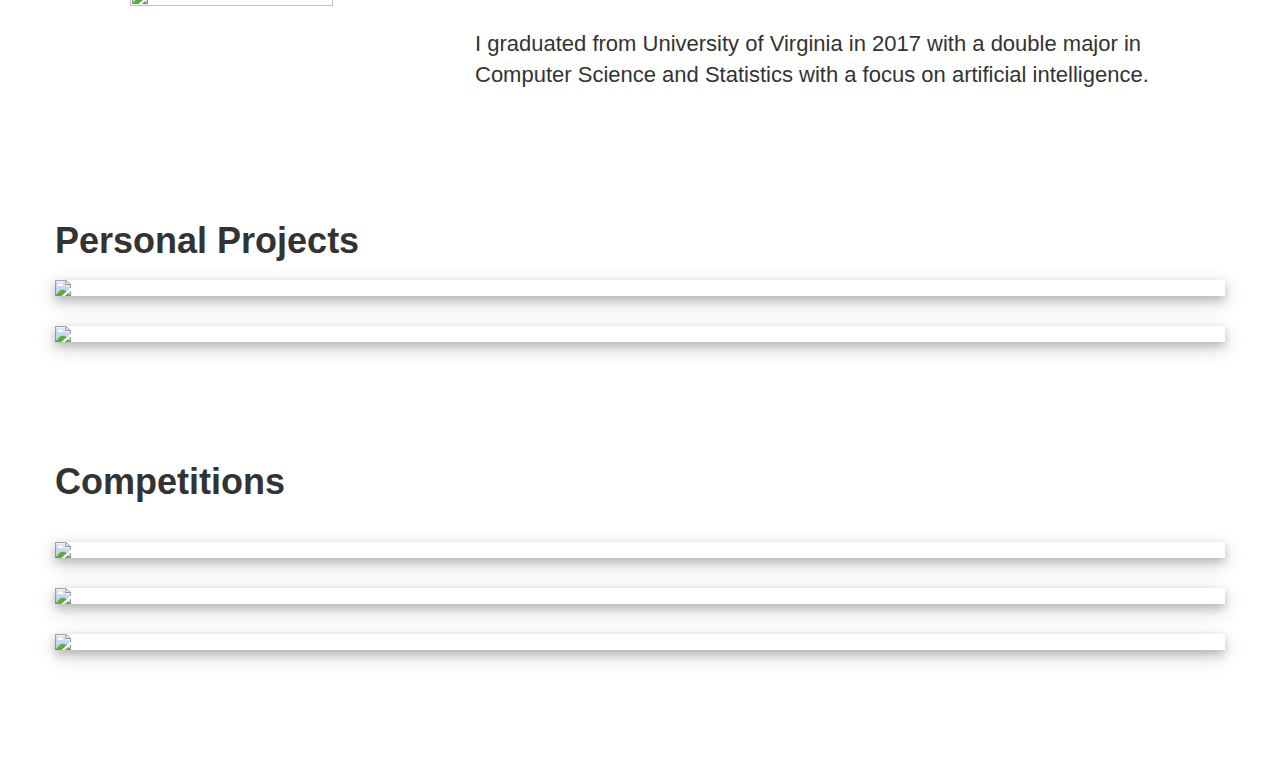
==== commit 80456782: "Update index.html" ====
--- a/index.html
+++ b/index.html
@@ -46,7 +46,7 @@
       	    <div id="intro-text">
       	    	<p>Hi, you found my webpage!</p>
       	    	<p>
-                I am a machine learning engineer who loves to explore new domains and use machine learning to solve difficult problems.
+                I am a machine learning scientist who loves to explore new domains and use machine learning to solve difficult problems.
               </p>
   	    	    <p>
   	    	    	You can find more about my work and interests below.
@@ -74,8 +74,9 @@
             At SmileDirectClub, I explored the reconstruction, positioning, and generative modeling of 3D teeth using multi-view customer images.
           </p>
           <p>
-            In particular, I was one of the key engineers of the 2D-to-3D dental arch reconstruction model for <a href="https://investors.smiledirectclub.com/news-releases/news-release-details/smiledirectclub-announces-launch-innovative-smilemaker-platform">SmileMaker Platform</a>, a real-time app which delivers personalized treatment plans for thousands of daily customers using completely self-guided smartphone imaging
-          </p>
+            In particular, I was one of the key developers of the 2D-to-3D dental arch reconstruction model for <a href="https://investors.smiledirectclub.com/news-releases/news-release-details/smiledirectclub-announces-launch-innovative-smilemaker-platform">SmileMaker Platform</a>, a real-time app which reconstructs 3D dental arches for thousands of daily customers using completely self-guided smartphone imaging.
+          </p>
+          <p>We also released a <a href="https://patents.justia.com/patent/11633260">patent</a> for positioning 3D model teeth using information across multi-view, 2D images.</p>
         </div>
       </div>
       <div class="row vertical-align experience-row">
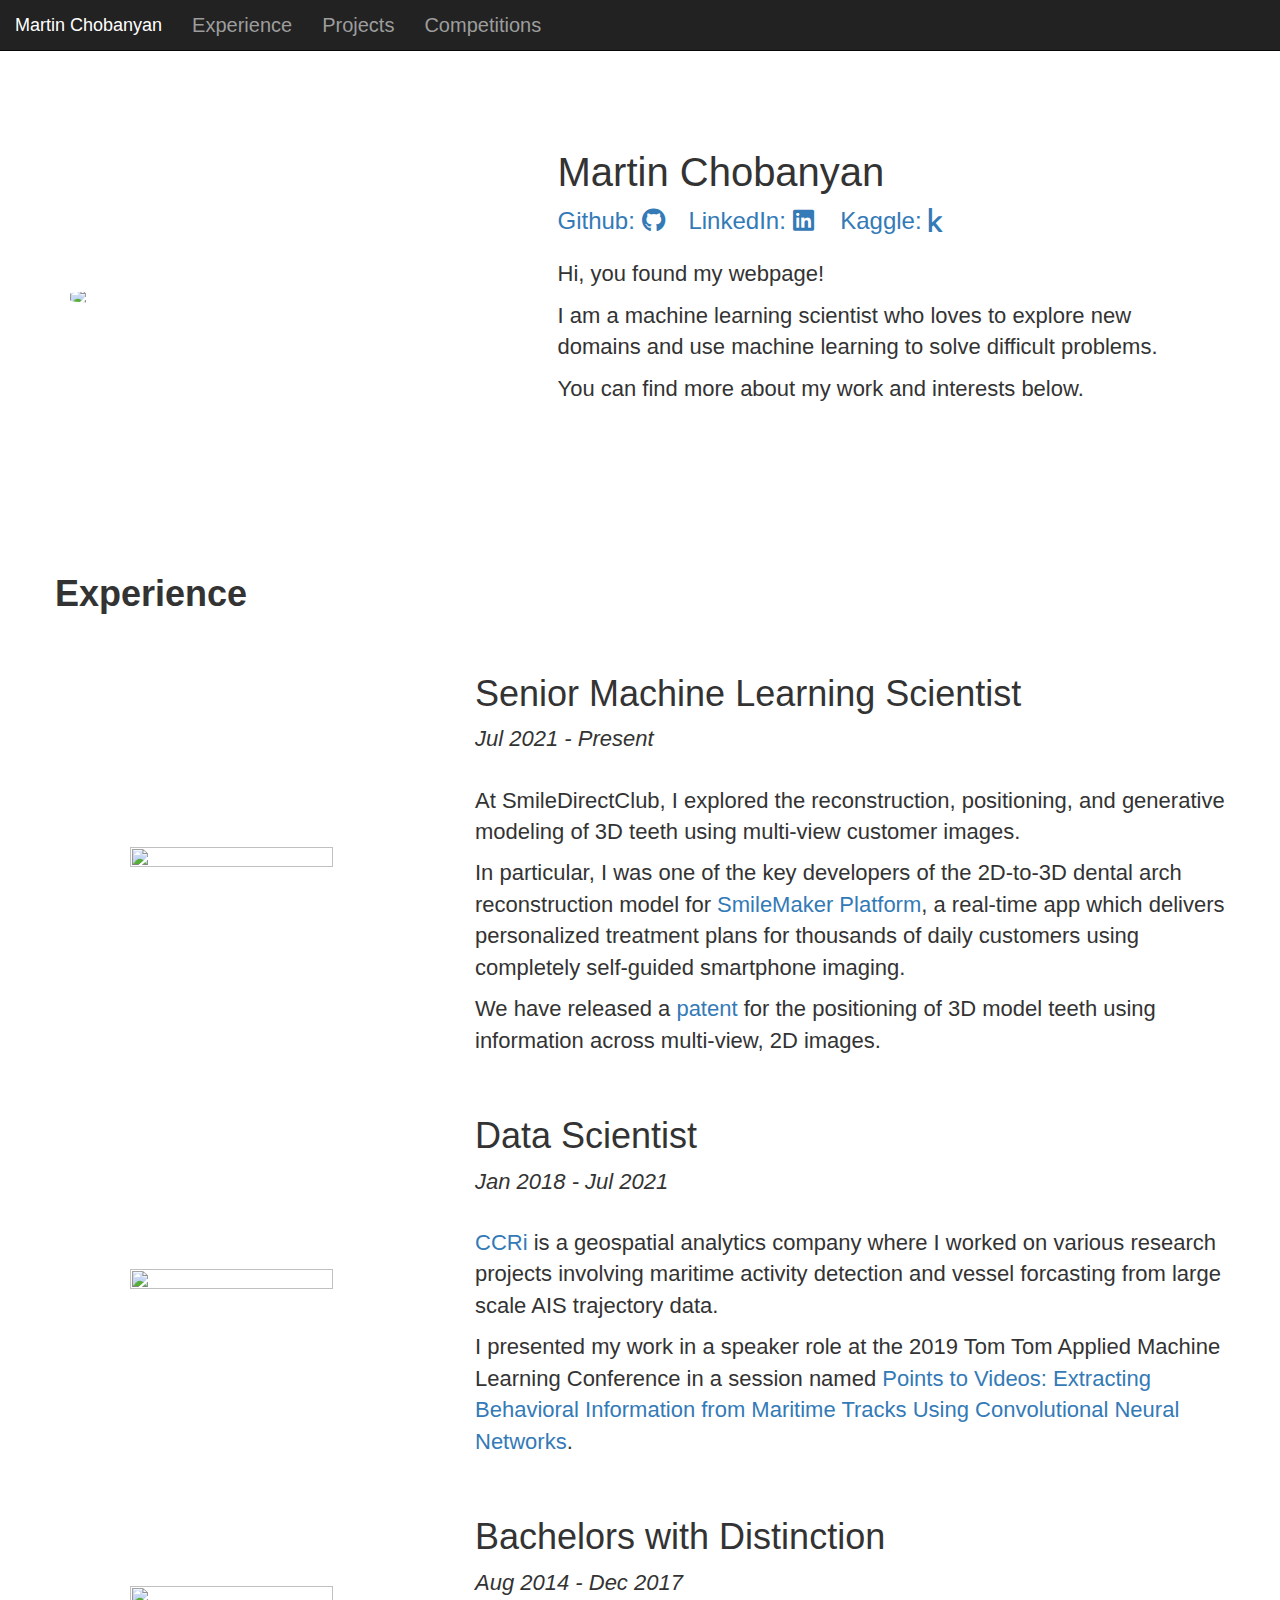
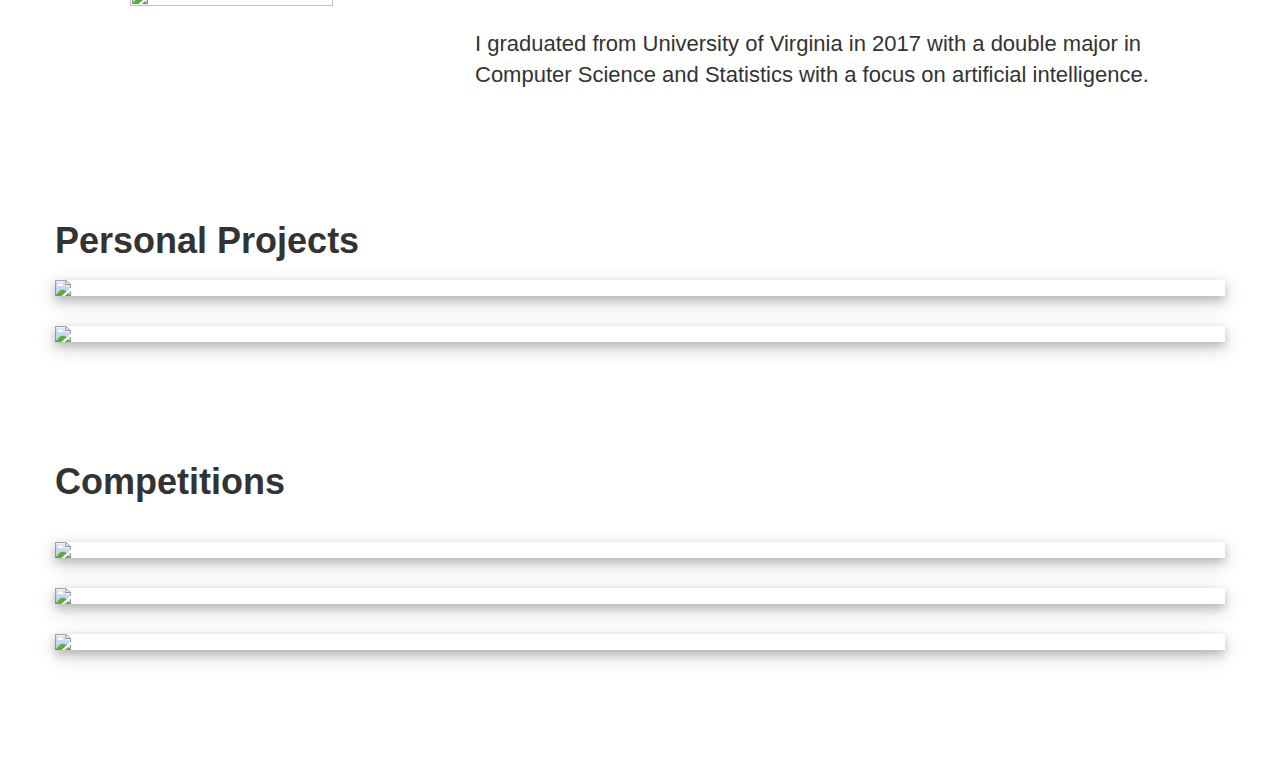
==== commit acba22c1: "Update index.html" ====
--- a/index.html
+++ b/index.html
@@ -74,9 +74,9 @@
             At SmileDirectClub, I explored the reconstruction, positioning, and generative modeling of 3D teeth using multi-view customer images.
           </p>
           <p>
-            In particular, I was one of the key developers of the 2D-to-3D dental arch reconstruction model for <a href="https://investors.smiledirectclub.com/news-releases/news-release-details/smiledirectclub-announces-launch-innovative-smilemaker-platform">SmileMaker Platform</a>, a real-time app which reconstructs 3D dental arches for thousands of daily customers using completely self-guided smartphone imaging.
-          </p>
-          <p>We also released a <a href="https://patents.justia.com/patent/11633260">patent</a> for positioning 3D model teeth using information across multi-view, 2D images.</p>
+            In particular, I was one of the key developers of the 2D-to-3D dental arch reconstruction model for <a href="https://investors.smiledirectclub.com/news-releases/news-release-details/smiledirectclub-announces-launch-innovative-smilemaker-platform">SmileMaker Platform</a>, a real-time app which delivers personalized treatment plans for thousands of daily customers using completely self-guided smartphone imaging.
+          </p>
+          <p>We have released a <a href="https://patents.justia.com/patent/11633260">patent</a> for the positioning of 3D model teeth using information across multi-view, 2D images.</p>
         </div>
       </div>
       <div class="row vertical-align experience-row">
